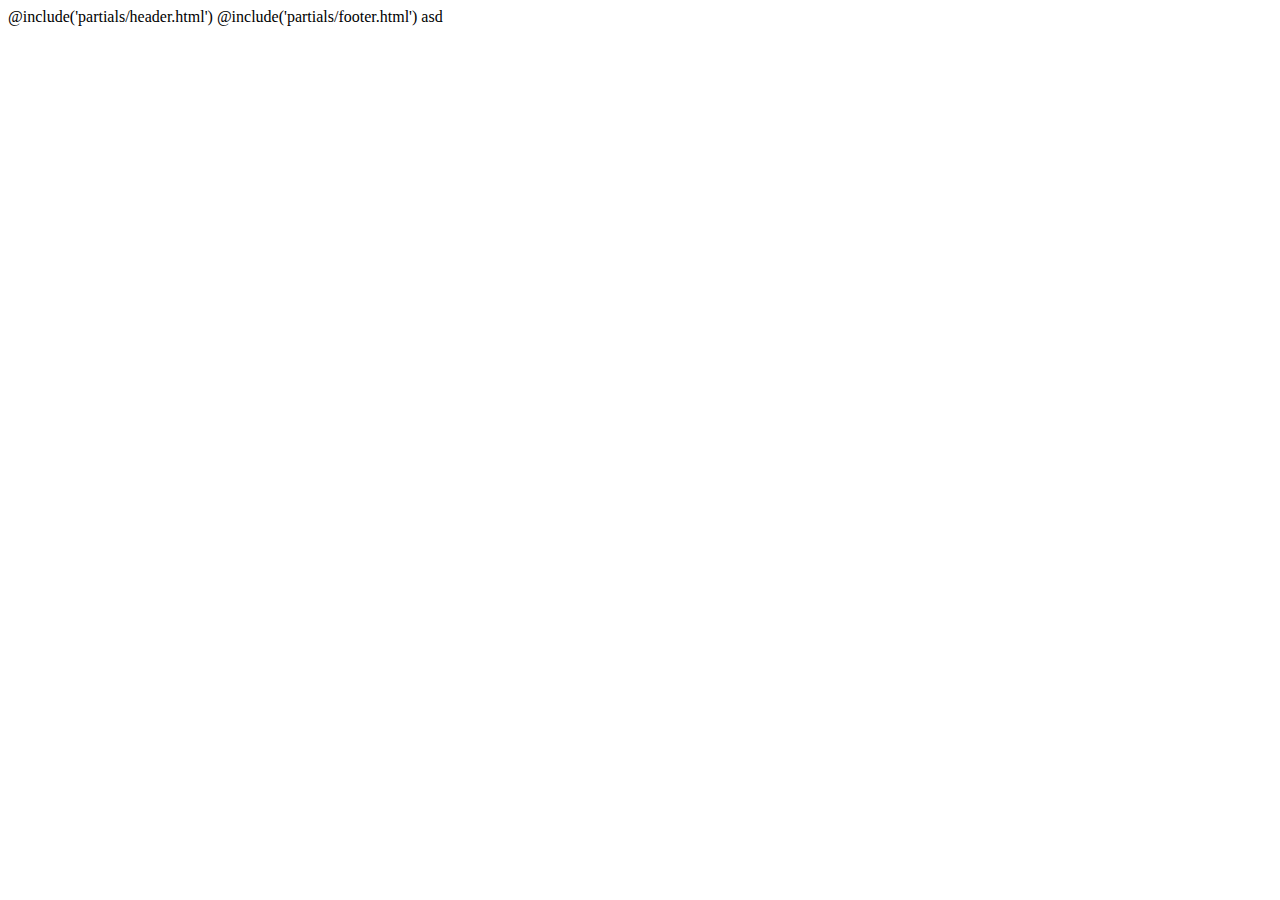
==== src/index.html @ 1cbe2c1d "start" ====
<!DOCTYPE html>
<html lang="ru">

<head>
  <meta charset="UTF-8">
  <meta name="viewport" content="width=device-width, initial-scale=1.0">
  <link rel="shortcut icon" href="img/favicon.ico" type="image/x-icon">
  <meta http-equiv="X-UA-Compatible" content="ie=edge">
  <meta name="theme-color" content="#111111">
  <title>New site</title>
  <link rel="stylesheet" href="css/global.css">
  <link rel="stylesheet" href="css/vendor.css">
  <link rel="stylesheet" href="css/main.css">
</head>

<body>
  <div class="site-container">
    @include('partials/header.html')
    @include('partials/footer.html')
    asd
    <!-- @include('html/h1.html') пример инклуда -->
  </div>
  <script src="js/vendor.js"></script>
  <script src="js/main.js"></script>

</html>
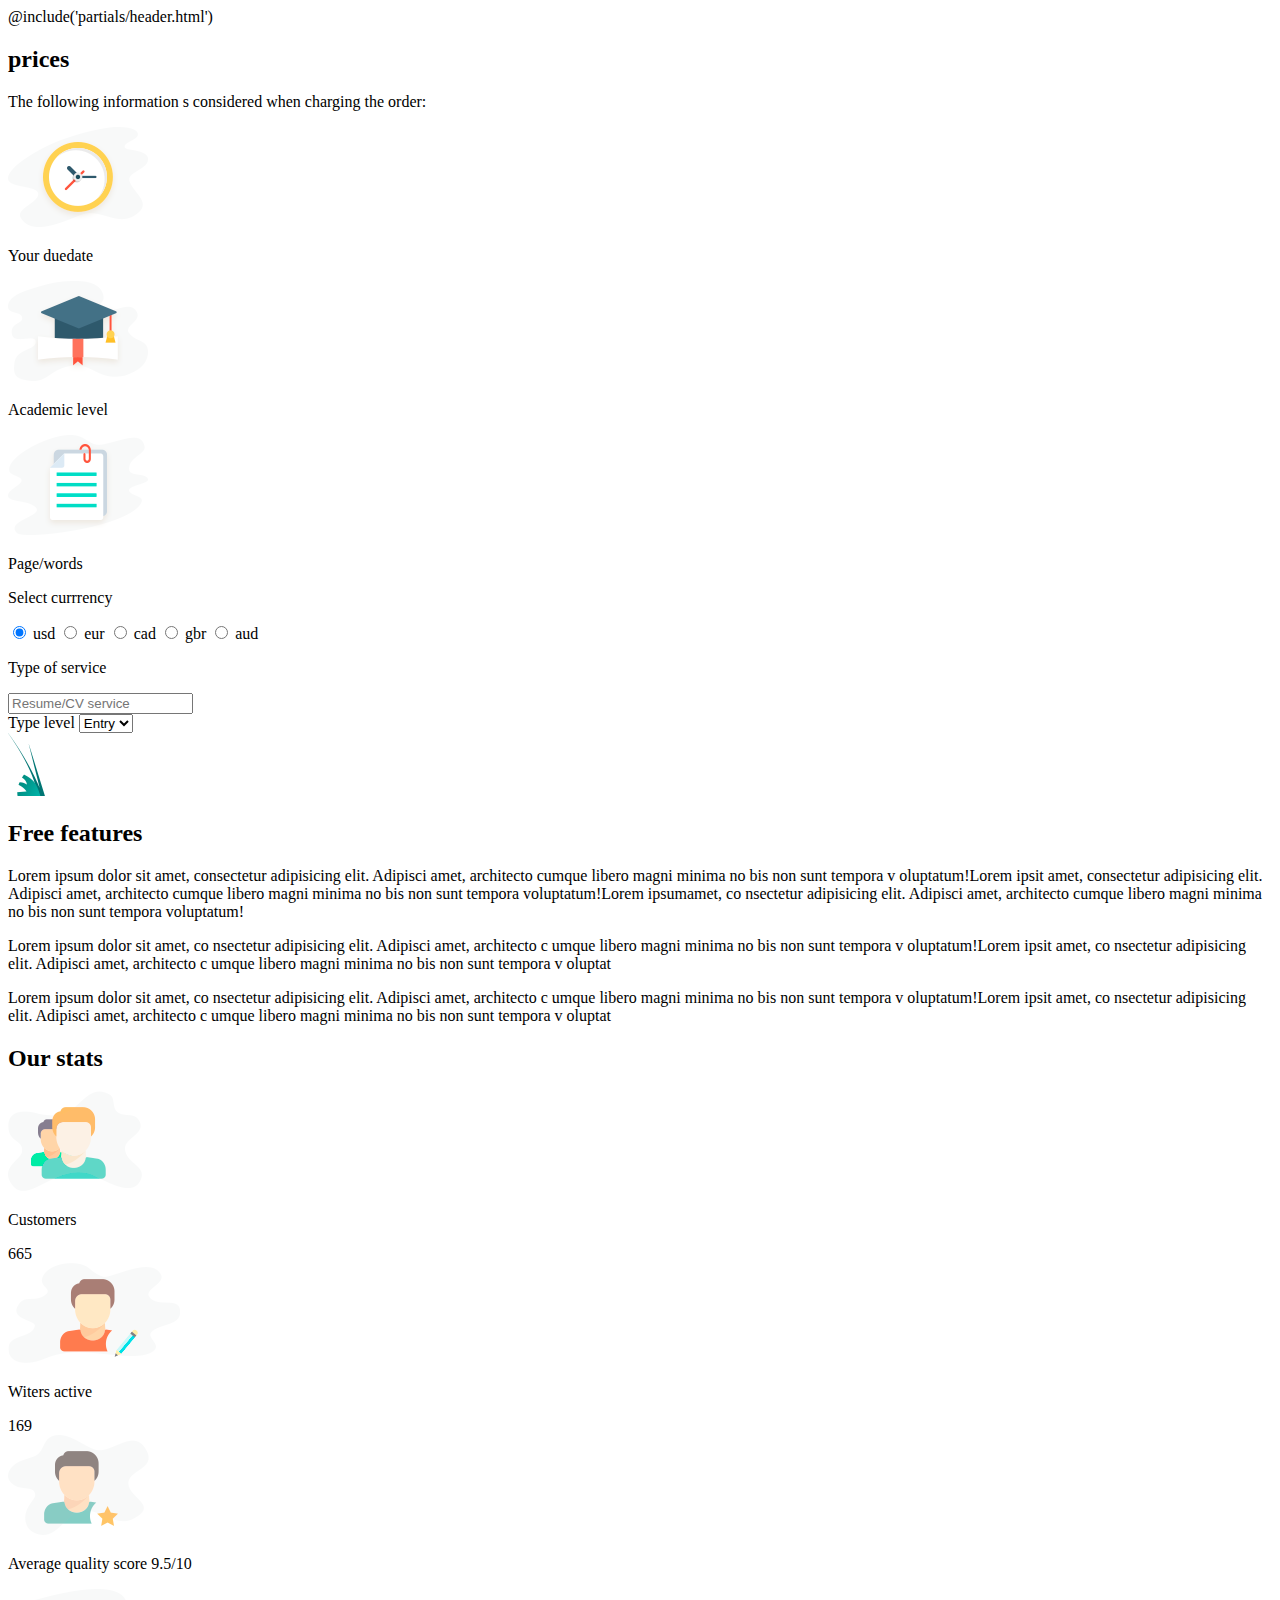
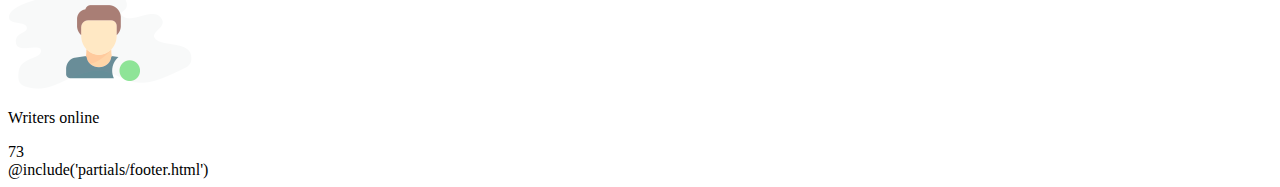
==== commit a4e1b3d2: "add main" ====
--- a/src/index.html
+++ b/src/index.html
@@ -1,13 +1,20 @@
 <!DOCTYPE html>
-<html lang="ru">
+<!-- ru  	en  uk
+http://htmlbook.ru/html/value/lang
+-->
+<html lang="en">
 
 <head>
   <meta charset="UTF-8">
   <meta name="viewport" content="width=device-width, initial-scale=1.0">
+  <meta name="theme-color" content="#111111">
+
+  <meta http-equiv="X-UA-Compatible" content="ie=edge">
+
+  <title>PRICES</title>
+
   <link rel="shortcut icon" href="img/favicon.ico" type="image/x-icon">
-  <meta http-equiv="X-UA-Compatible" content="ie=edge">
-  <meta name="theme-color" content="#111111">
-  <title>New site</title>
+
   <link rel="stylesheet" href="css/global.css">
   <link rel="stylesheet" href="css/vendor.css">
   <link rel="stylesheet" href="css/main.css">
@@ -16,11 +23,166 @@
 <body>
   <div class="site-container">
     @include('partials/header.html')
+    <main class="main">
+      <article class="content">
+        <section class="prices">
+          <h2 class="title">prices</h2>
+          <p class="prices__description">
+            The following information s considered when charging the order:
+          </p>
+          <div class="prices__img">
+            <div class="prices__block">
+              <img src="img/clock.png" alt="clock">
+              <p class="prices__text">
+                Your duedate
+              </p>
+            </div>
+            <div class="prices__block">
+              <img src="img/head.png" alt="clock">
+              <p class="prices__text">
+                Academic level
+              </p>
+            </div>
+            <div class="prices__block">
+              <img src="img/notes.png" alt="clock">
+              <p class="prices__text">
+                Page/words
+              </p>
+            </div>
+          </div>
+
+          <form class="form__prices" action="#" method="post">
+            <!-- currrency -->
+            <div class="form__select">
+              <p class="form__text">Select currrency</p>
+              <div class="currrency">
+                <span class="currrency__group">
+                  <input class="currrency__input" type="radio" name="valuta" id="usd" checked />
+                  <label for="usd">usd</label>
+                </span>
+                <span class="currrency__group">
+                  <input class="currrency__input" type="radio" name="valuta" id="eur" />
+                  <label for="eur">eur</label>
+                </span>
+                <span class="currrency__group">
+                  <input class="currrency__input" type="radio" name="valuta" id="cad" />
+                  <label for="cad">cad</label>
+                </span>
+                <span class="currrency__group">
+                  <input class="currrency__input" type="radio" name="valuta" id="gbr" />
+                  <label for="gbr">gbr</label>
+                </span>
+                <span class="currrency__group">
+                  <input class="currrency__input" type="radio" name="valuta" id="aud" />
+                  <label for="aud">aud</label>
+                </span>
+              </div>
+            </div>
+            <!-- services -->
+            <div class="form__select">
+              <p class="form__text" for="cv">Type of service</p>
+              <input class="form__input" id="cv" type="text" placeholder="Resume/CV service">
+            </div>
+
+            <div class="form__select">
+              <label class="form__text" for="level">Type level</label>
+              <select class="level" id="level">
+                <option value="entry">Entry</option>
+                <option value="out">Out</option>
+              </select>
+            </div>
+
+          </form>
+          <div class="prices__services"></div>
+        </section>
+        <aside class="features">
+          <div class="features__block">
+            <div class="features__title">
+              <img src="img/title-img.png" alt="illustration">
+              <h2 class="title__text">Free features</h2>
+            </div>
+            <p>Lorem ipsum dolor sit amet, consectetur adipisicing elit. Adipisci amet, architecto cumque libero magni
+              minima no bis non sunt tempora v
+              oluptatum!Lorem ipsit amet, consectetur adipisicing elit.
+              Adipisci amet, architecto cumque libero magni minima no
+              bis non sunt tempora voluptatum!Lorem ipsumamet, co
+              nsectetur adipisicing elit.
+              Adipisci amet, architecto cumque libero magni minima no
+              bis non sunt tempora voluptatum!
+            </p>
+          </div>
+          <div class="features__block">
+            <p>
+              Lorem ipsum dolor sit amet, co
+              nsectetur adipisicing elit.
+              Adipisci amet, architecto c
+              umque libero magni minima no
+              bis non sunt tempora v
+              oluptatum!Lorem ipsit amet, co
+              nsectetur adipisicing elit.
+              Adipisci amet, architecto c
+              umque libero magni minima no
+              bis non sunt tempora v
+              oluptat
+            </p>
+          </div>
+          <div class="features__block">
+            <p>Lorem ipsum dolor sit amet, co
+              nsectetur adipisicing elit.
+              Adipisci amet, architecto c
+              umque libero magni minima no
+              bis non sunt tempora v
+              oluptatum!Lorem ipsit amet, co
+              nsectetur adipisicing elit.
+              Adipisci amet, architecto c
+              umque libero magni minima no
+              bis non sunt tempora v
+              oluptat
+            </p>
+          </div>
+        </aside>
+      </article>
+      <aside class="stats">
+        <h2 class="title">Our stats</h2>
+        <div class="stats__content">
+          <div class="stats__cart">
+            <img class="stats cart__img" src="img/customers.png" alt="Customers">
+            <p class="cart__text">
+              Customers
+            </p>
+            <span class="curt__number">
+              665
+            </span>
+          </div>
+          <div class=" stats stats__cart">
+            <img class="cart__img" src="img/witers.png" alt="Customers">
+            <p class="cart__text">
+              Witers active
+            </p>
+            <span class="curt__number">
+              169
+            </span>
+          </div>
+          <div class="stats__cart">
+            <img class="stats cart__img" src="img/awerage.png" alt="Customers">
+            <p class="cart__text">
+              Average quality score <span class="curt__number"> 9.5/10 </span>
+            </p>
+          </div>
+          <div class="stats__cart">
+            <img class="stats cart__img" src="img/online.png" alt="Customers">
+            <p class="cart__text">
+              Writers online
+            </p>
+            <span class="curt__number"> 73 </span>
+          </div>
+        </div>
+      </aside>
+    </main>
     @include('partials/footer.html')
-    asd
-    <!-- @include('html/h1.html') пример инклуда -->
   </div>
   <script src="js/vendor.js"></script>
   <script src="js/main.js"></script>
+</body>
 
 </html>
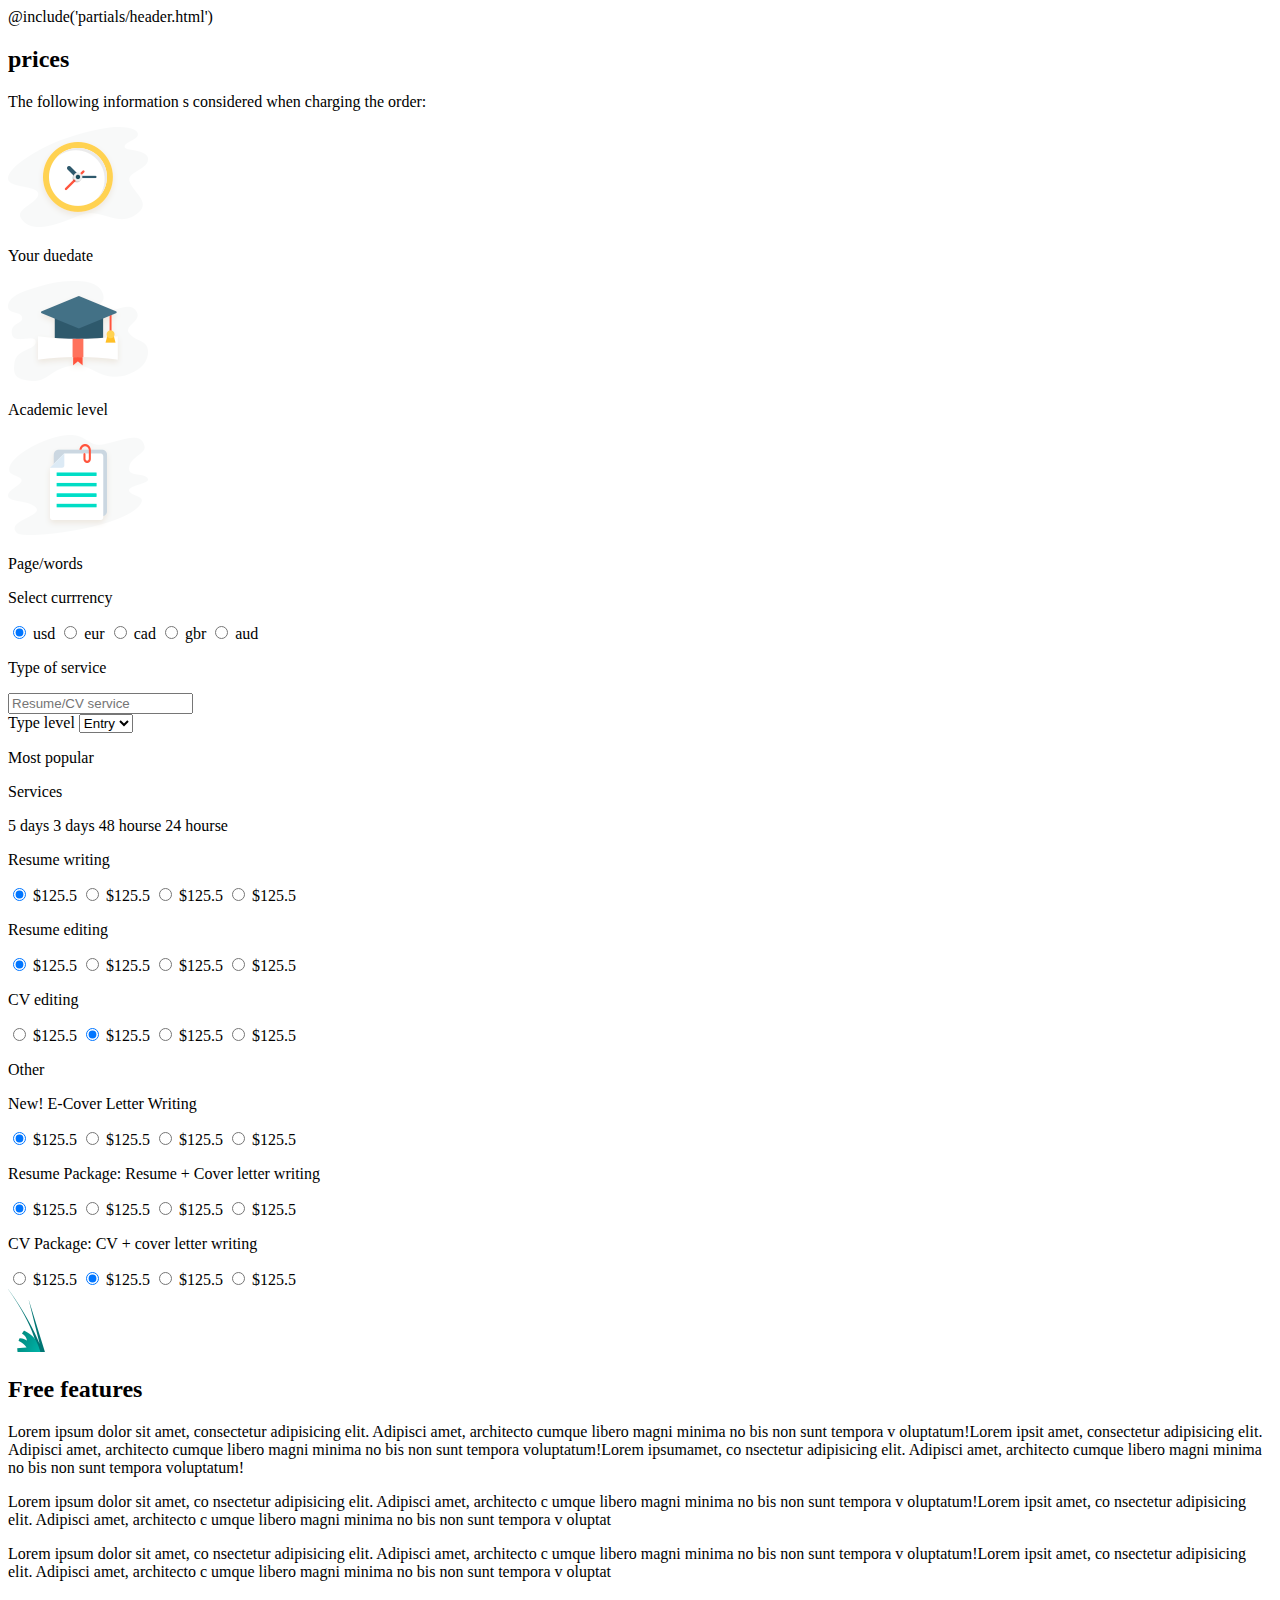
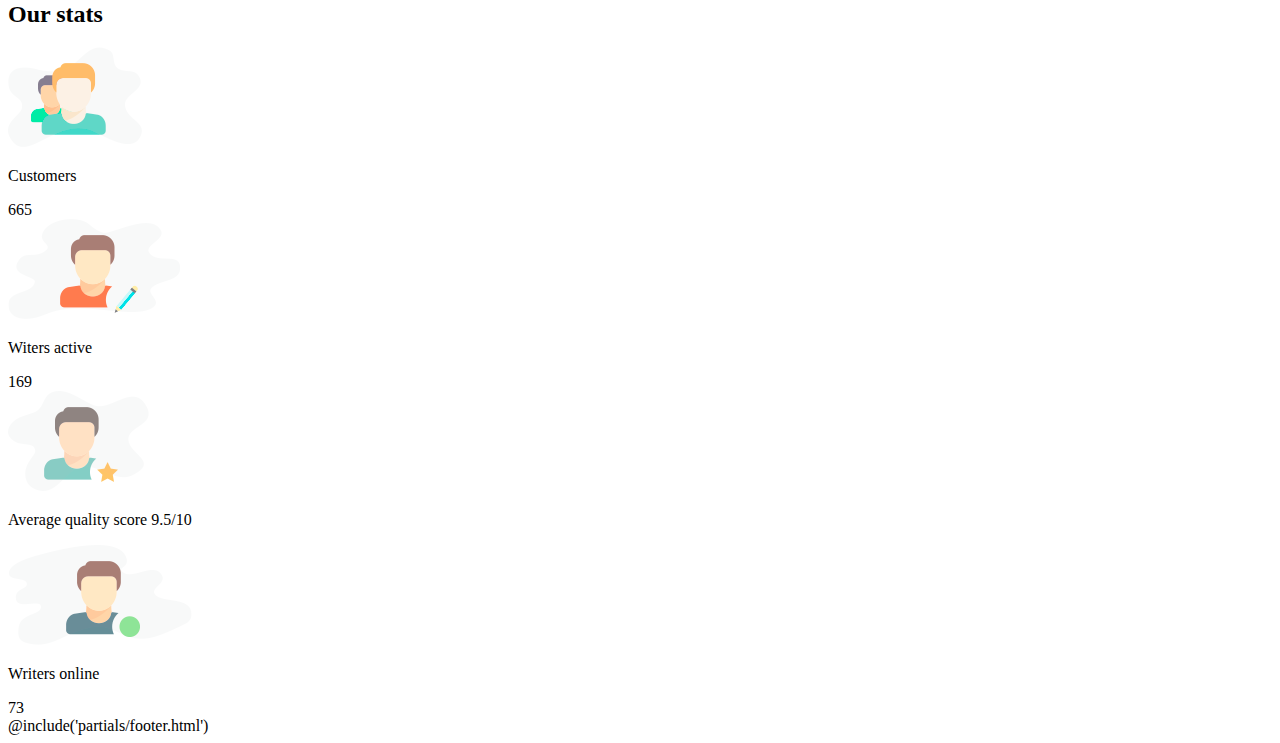
==== commit 4f1e87f4: "add calc form servises" ====
--- a/src/index.html
+++ b/src/index.html
@@ -84,16 +84,197 @@
               <input class="form__input" id="cv" type="text" placeholder="Resume/CV service">
             </div>
 
-            <div class="form__select">
+            <div class="form__select ">
               <label class="form__text" for="level">Type level</label>
               <select class="level" id="level">
                 <option value="entry">Entry</option>
                 <option value="out">Out</option>
               </select>
             </div>
-
           </form>
-          <div class="prices__services"></div>
+
+          <!-- services calc prices-->
+          <form class="servisec">
+            <div class="services__types--popular">
+              <div class="services__vertical">
+                <p class="services__vertical--text">
+                  Most popular
+                </p>
+              </div>
+
+              <div class="servises__table">
+                <div class="table__title">
+                  <p class="table__title--heading">
+                    Services
+                  </p>
+                  <div class="table__number">
+                    <span class="table__title-cell">
+                      5 days
+                    </span>
+                    <span class="table__title-cell">
+                      3 days
+                    </span>
+                    <span class="table__title-cell">
+                      48 hourse
+                    </span>
+                    <span class="table__title-cell">
+                      24 hourse
+                    </span>
+                  </div>
+
+                </div>
+                <div class="table-row">
+                  <p class="table-row__text">
+                    Resume writing
+                  </p>
+                  <div class="table__number">
+                    <div class="high-wrap"></div>
+                    <span class="tabl-row__group">
+                      <input class="tabl-row__input" type="radio" name="res-writ" id="res-writ-1" checked />
+                      <label for="res-writ-1">$125.5</label>
+                    </span>
+                    <span class="tabl-row__group">
+                      <input class="tabl-row__input" type="radio" name="res-writ" id="res-writ-2" />
+                      <label for="res-writ-2">$125.5</label>
+                    </span>
+                    <span class="tabl-row__group">
+                      <input class="tabl-row__input" type="radio" name="res-writ" id="res-writ-3" />
+                      <label for="res-writ-3">$125.5</label>
+                    </span>
+                    <span class="tabl-row__group">
+                      <input class="tabl-row__input" type="radio" name="res-writ" id="res-writ-4" />
+                      <label for="res-writ-4">$125.5</label>
+                    </span>
+                  </div>
+                </div>
+                <div class="table-row">
+                  <p class="table-row__text">
+                    Resume editing
+                  </p>
+                  <div class="table__number">
+                    <span class="tabl-row__group">
+                      <input class="tabl-row__input" type="radio" name="res-edit" id="res-edit-1" checked />
+                      <label for="res-edit-1">$125.5</label>
+                    </span>
+                    <span class="tabl-row__group">
+                      <input class="tabl-row__input" type="radio" name="res-edit" id="res-edit-2" />
+                      <label for="res-edit-2">$125.5</label>
+                    </span>
+                    <span class="tabl-row__group">
+                      <input class="tabl-row__input" type="radio" name="res-edit" id="res-edit-3" />
+                      <label for="res-edit-3">$125.5</label>
+                    </span>
+                    <span class="tabl-row__group">
+                      <input class="tabl-row__input" type="radio" name="res-edit" id="res-edit-4" />
+                      <label for="res-edit-4">$125.5</label>
+                    </span>
+                  </div>
+                </div>
+                <div class="table-row">
+                  <p class="table-row__text">
+                    CV editing
+                  </p>
+                  <div class="table__number">
+                    <span class="tabl-row__group">
+                      <input class="tabl-row__input" type="radio" name="cv-edit" id="cv-edit-1" />
+                      <label for="cv-edit-1">$125.5</label>
+                    </span>
+                    <span class="tabl-row__group">
+                      <input class="tabl-row__input" type="radio" name="cv-edit" id="cv-edit-2" checked />
+                      <label for="cv-edit-2">$125.5</label>
+                    </span>
+                    <span class="tabl-row__group">
+                      <input class="tabl-row__input" type="radio" name="cv-edit" id="cv-edit-3" />
+                      <label for="cv-edit-3">$125.5</label>
+                    </span>
+                    <span class="tabl-row__group">
+                      <input class="tabl-row__input" type="radio" name="cv-edit" id="cv-edit-4" />
+                      <label for="cv-edit-4">$125.5</label>
+                    </span>
+                  </div>
+                </div>
+              </div>
+            </div>
+            <div class="services__types--other">
+              <div class="services__vertical services__vertical--other ">
+                <p class="services__vertical--text other">
+                  Other
+                </p>
+              </div>
+
+              <div class="servises__table">
+                <div class="table-row">
+                  <p class="tableletter table-row__text">
+                    New! E-Cover Letter Writing
+                  </p>
+                  <div class="table__number">
+                    <span class="tabl-row__group">
+                      <input class="tabl-row__input" type="radio" name="leter-writ" id="leter-writ-1" checked />
+                      <label for="leter-writ-1">$125.5</label>
+                    </span>
+                    <span class="tabl-row__group">
+                      <input class="tabl-row__input" type="radio" name="leter-writ" id="leter-writ-2" />
+                      <label for="leter-writ-2">$125.5</label>
+                    </span>
+                    <span class="tabl-row__group">
+                      <input class="tabl-row__input" type="radio" name="leter-writ" id="leter-writ-3" />
+                      <label for="leter-writ-3">$125.5</label>
+                    </span>
+                    <span class="tabl-row__group">
+                      <input class="tabl-row__input" type="radio" name="leter-writ" id="leter-writ-4" />
+                      <label for="leter-writ-4">$125.5</label>
+                    </span>
+                  </div>
+                </div>
+                <div class="table-row">
+                  <p class="table-row__text">
+                    Resume Package: Resume + Cover letter writing
+                  </p>
+                  <div class="table__number">
+                    <span class="tabl-row__group">
+                      <input class="tabl-row__input" type="radio" name="resum-pac" id="resum-pac-1" checked />
+                      <label for="resum-pac-1">$125.5</label>
+                    </span>
+                    <span class="tabl-row__group">
+                      <input class="tabl-row__input" type="radio" name="resum-pac" id="resum-pac-2" />
+                      <label for="resum-pac-2">$125.5</label>
+                    </span>
+                    <span class="tabl-row__group">
+                      <input class="tabl-row__input" type="radio" name="resum-pac" id="resum-pact-3" />
+                      <label for="resum-pac-3">$125.5</label>
+                    </span>
+                    <span class="tabl-row__group">
+                      <input class="tabl-row__input" type="radio" name="resum-pac" id="resum-pac-4" />
+                      <label for="resum-pac-4">$125.5</label>
+                    </span>
+                  </div>
+                </div>
+                <div class="table-row">
+                  <p class="table-row__text">
+                    CV Package: CV + cover letter writing
+                  </p>
+                  <div class="table__number">
+                    <span class="tabl-row__group">
+                      <input class="tabl-row__input" type="radio" name="cv-pac" id="cv-pac-1" />
+                      <label for="cv-pac-1">$125.5</label>
+                    </span>
+                    <span class="tabl-row__group">
+                      <input class="tabl-row__input" type="radio" name="cv-pac" id="cv-pac-2" checked />
+                      <label for="cv-pac-2">$125.5</label>
+                    </span>
+                    <span class="tabl-row__group">
+                      <input class="tabl-row__input" type="radio" name="cv-pac" id="cv-pac-3" />
+                      <label for="cv-pac-3">$125.5</label>
+                    </span>
+                    <span class="tabl-row__group">
+                      <input class="tabl-row__input" type="radio" name="cv-pac" id="cv-pac-4" />
+                      <label for="cv-pac-4">$125.5</label>
+                    </span>
+                  </div>
+                </div>
+              </div>
+            </div>
+          </form>
         </section>
         <aside class="features">
           <div class="features__block">
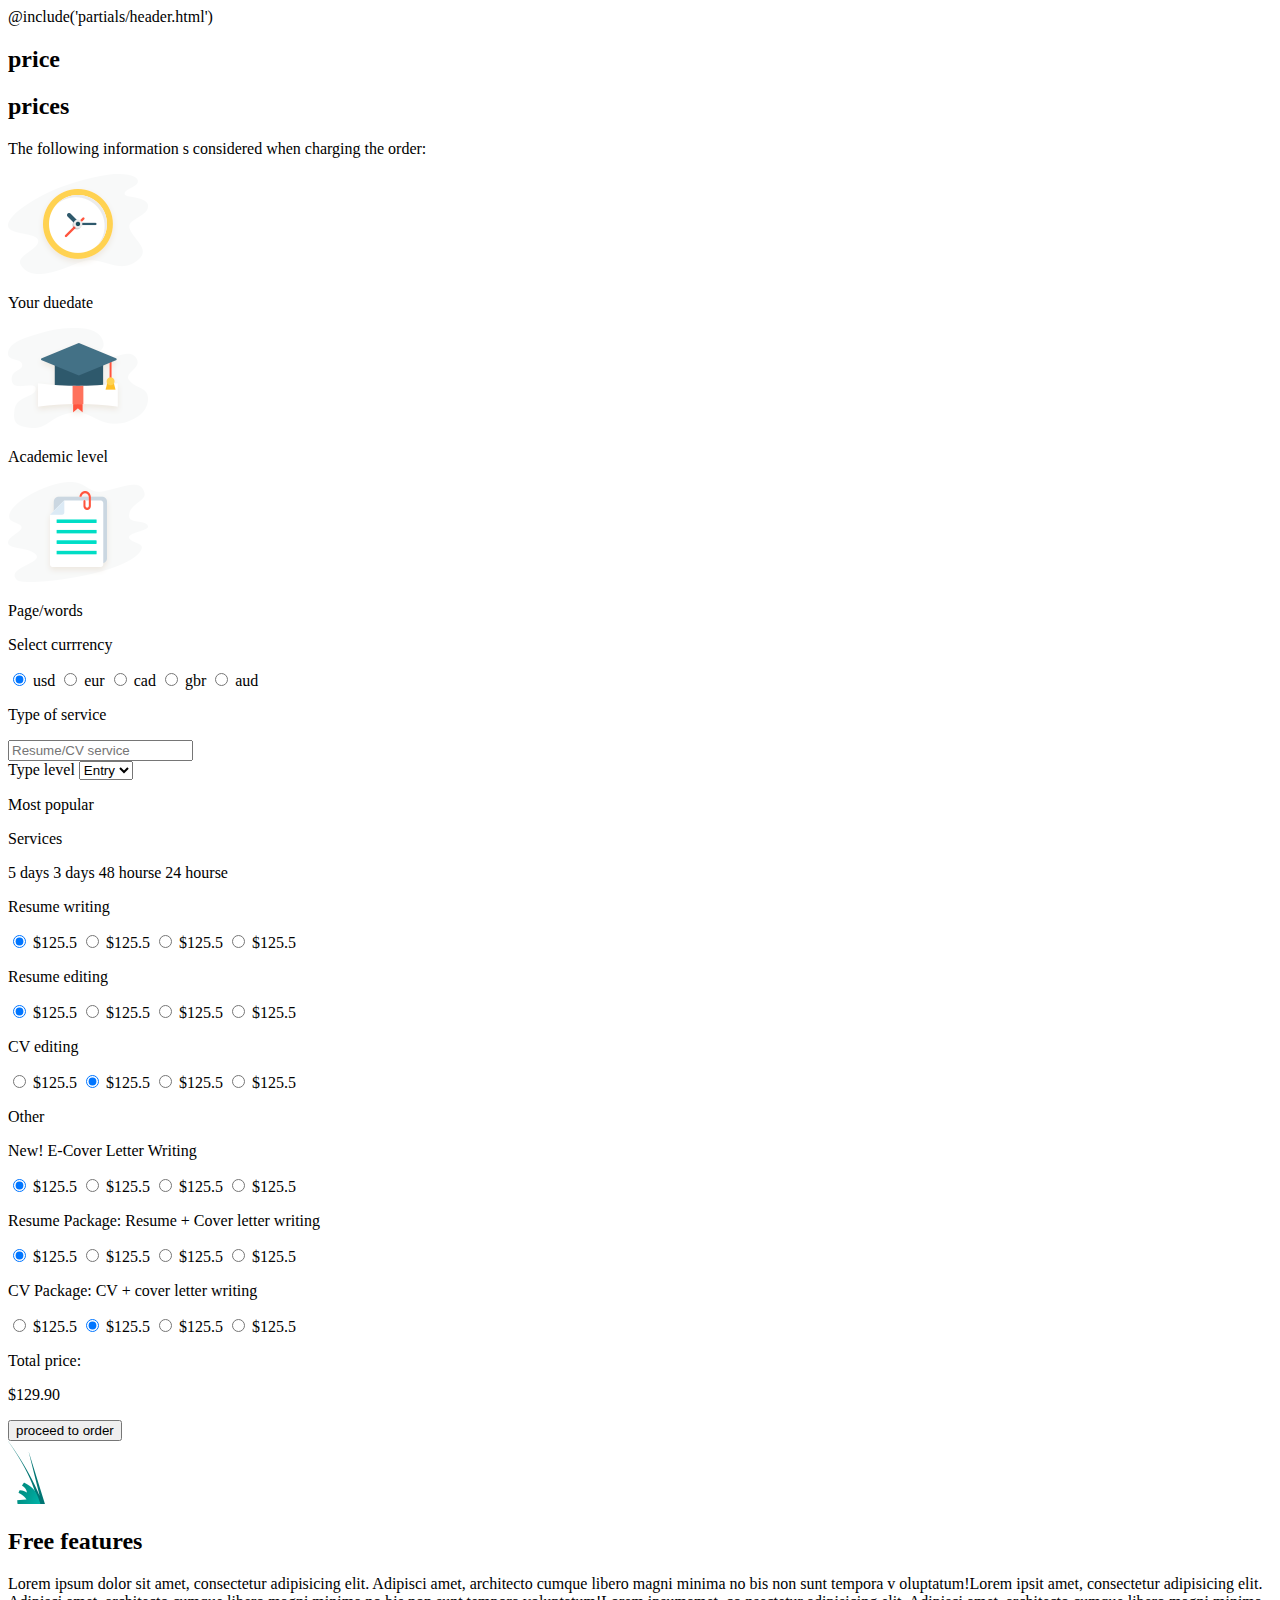
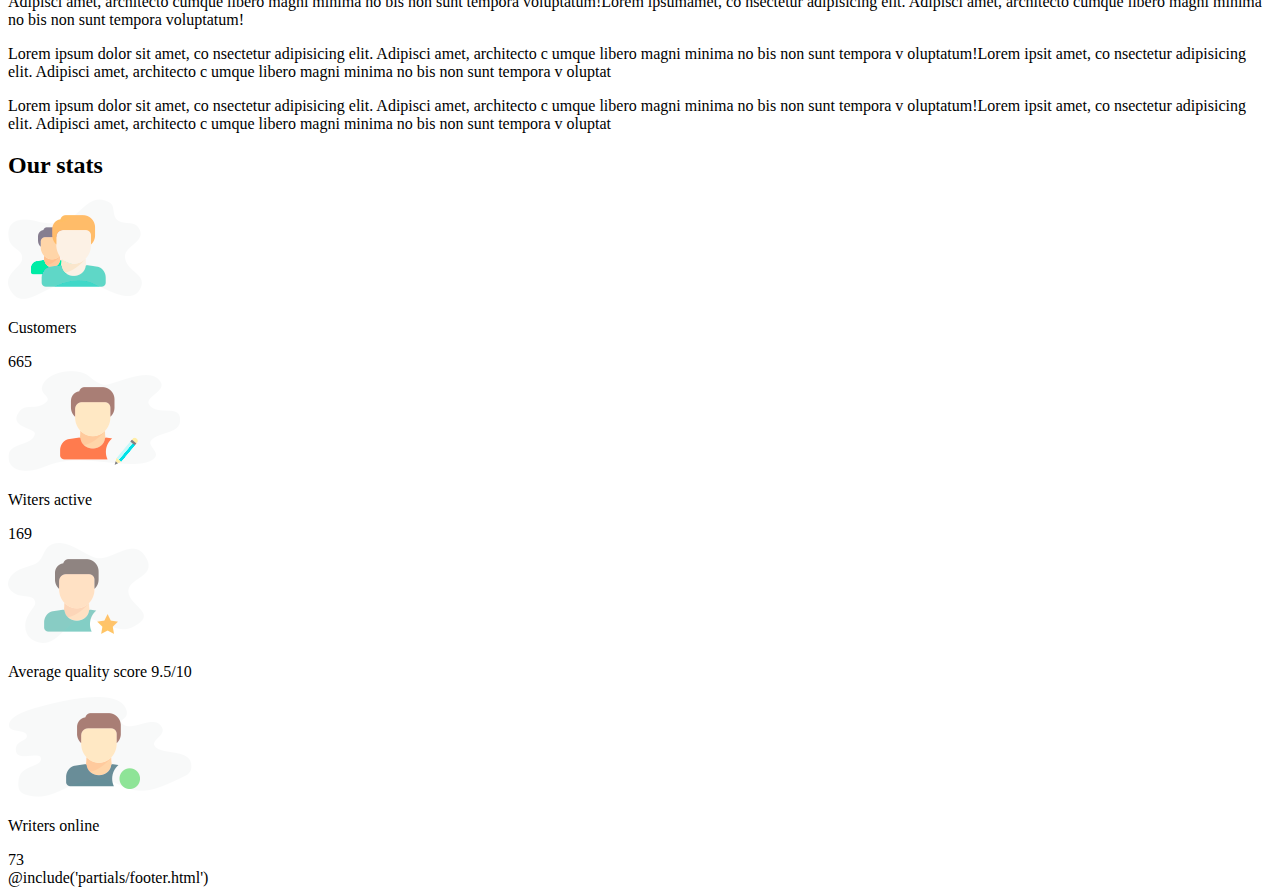
==== commit c0a60209: "add btn and JS header fixed" ====
--- a/src/index.html
+++ b/src/index.html
@@ -1,8 +1,8 @@
 <!DOCTYPE html>
-<!-- ru  	en  uk
+<!-- ru  	en  uk zxx
 http://htmlbook.ru/html/value/lang
 -->
-<html lang="en">
+<html lang="zxx">
 
 <head>
   <meta charset="UTF-8">
@@ -25,6 +25,7 @@
     @include('partials/header.html')
     <main class="main">
       <article class="content">
+        <h2 class="is-hidden">price</h2>
         <section class="prices">
           <h2 class="title">prices</h2>
           <p class="prices__description">
@@ -80,7 +81,7 @@
             </div>
             <!-- services -->
             <div class="form__select">
-              <p class="form__text" for="cv">Type of service</p>
+              <p class="form__text">Type of service</p>
               <input class="form__input" id="cv" type="text" placeholder="Resume/CV service">
             </div>
 
@@ -94,186 +95,202 @@
           </form>
 
           <!-- services calc prices-->
-          <form class="servisec">
-            <div class="services__types--popular">
-              <div class="services__vertical">
-                <p class="services__vertical--text">
-                  Most popular
+          <form class="services">
+            <div class="services__wrap">
+              <div class="services__types--popular">
+                <div class="services__vertical">
+                  <p class="services__vertical--text">
+                    Most popular
+                  </p>
+                </div>
+
+                <div class="servises__table">
+                  <div class="table__title">
+                    <p class="table__title--heading">
+                      Services
+                    </p>
+                    <div class="table__number">
+                      <span class="table__title-cell">
+                        5 days
+                      </span>
+                      <span class="table__title-cell">
+                        3 days
+                      </span>
+                      <span class="table__title-cell">
+                        48 hourse
+                      </span>
+                      <span class="table__title-cell">
+                        24 hourse
+                      </span>
+                    </div>
+
+                  </div>
+                  <div class="table-row">
+                    <p class="table-row__text">
+                      Resume writing
+                    </p>
+                    <div class="table__number">
+                      <div class="high-wrap"></div>
+                      <span class="tabl-row__group">
+                        <input class="tabl-row__input" type="radio" name="res-writ" id="res-writ-1" checked />
+                        <label for="res-writ-1">$125.5</label>
+                      </span>
+                      <span class="tabl-row__group">
+                        <input class="tabl-row__input" type="radio" name="res-writ" id="res-writ-2" />
+                        <label for="res-writ-2">$125.5</label>
+                      </span>
+                      <span class="tabl-row__group">
+                        <input class="tabl-row__input" type="radio" name="res-writ" id="res-writ-3" />
+                        <label for="res-writ-3">$125.5</label>
+                      </span>
+                      <span class="tabl-row__group">
+                        <input class="tabl-row__input" type="radio" name="res-writ" id="res-writ-4" />
+                        <label for="res-writ-4">$125.5</label>
+                      </span>
+                    </div>
+                  </div>
+                  <div class="table-row">
+                    <p class="table-row__text">
+                      Resume editing
+                    </p>
+                    <div class="table__number">
+                      <span class="tabl-row__group">
+                        <input class="tabl-row__input" type="radio" name="res-edit" id="res-edit-1" checked />
+                        <label for="res-edit-1">$125.5</label>
+                      </span>
+                      <span class="tabl-row__group">
+                        <input class="tabl-row__input" type="radio" name="res-edit" id="res-edit-2" />
+                        <label for="res-edit-2">$125.5</label>
+                      </span>
+                      <span class="tabl-row__group">
+                        <input class="tabl-row__input" type="radio" name="res-edit" id="res-edit-3" />
+                        <label for="res-edit-3">$125.5</label>
+                      </span>
+                      <span class="tabl-row__group">
+                        <input class="tabl-row__input" type="radio" name="res-edit" id="res-edit-4" />
+                        <label for="res-edit-4">$125.5</label>
+                      </span>
+                    </div>
+                  </div>
+                  <div class="table-row">
+                    <p class="table-row__text">
+                      CV editing
+                    </p>
+                    <div class="table__number">
+                      <span class="tabl-row__group">
+                        <input class="tabl-row__input" type="radio" name="cv-edit" id="cv-edit-1" />
+                        <label for="cv-edit-1">$125.5</label>
+                      </span>
+                      <span class="tabl-row__group">
+                        <input class="tabl-row__input" type="radio" name="cv-edit" id="cv-edit-2" checked />
+                        <label for="cv-edit-2">$125.5</label>
+                      </span>
+                      <span class="tabl-row__group">
+                        <input class="tabl-row__input" type="radio" name="cv-edit" id="cv-edit-3" />
+                        <label for="cv-edit-3">$125.5</label>
+                      </span>
+                      <span class="tabl-row__group">
+                        <input class="tabl-row__input" type="radio" name="cv-edit" id="cv-edit-4" />
+                        <label for="cv-edit-4">$125.5</label>
+                      </span>
+                    </div>
+                  </div>
+                </div>
+              </div>
+              <div class="services__types--other">
+                <div class="services__vertical services__vertical--other ">
+                  <p class="services__vertical--text other">
+                    Other
+                  </p>
+                </div>
+
+                <div class="servises__table">
+                  <div class="table-row">
+                    <p class="tableletter table-row__text">
+                      New! E-Cover Letter Writing
+                    </p>
+                    <div class="table__number">
+                      <span class="tabl-row__group">
+                        <input class="tabl-row__input" type="radio" name="leter-writ" id="leter-writ-1" checked />
+                        <label for="leter-writ-1">$125.5</label>
+                      </span>
+                      <span class="tabl-row__group">
+                        <input class="tabl-row__input" type="radio" name="leter-writ" id="leter-writ-2" />
+                        <label for="leter-writ-2">$125.5</label>
+                      </span>
+                      <span class="tabl-row__group">
+                        <input class="tabl-row__input" type="radio" name="leter-writ" id="leter-writ-3" />
+                        <label for="leter-writ-3">$125.5</label>
+                      </span>
+                      <span class="tabl-row__group">
+                        <input class="tabl-row__input" type="radio" name="leter-writ" id="leter-writ-4" />
+                        <label for="leter-writ-4">$125.5</label>
+                      </span>
+                    </div>
+                  </div>
+                  <div class="table-row">
+                    <p class="table-row__text">
+                      Resume Package: Resume + Cover letter writing
+                    </p>
+                    <div class="table__number">
+                      <span class="tabl-row__group">
+                        <input class="tabl-row__input" type="radio" name="resum-pac" id="resum-pac-1" checked />
+                        <label for="resum-pac-1">$125.5</label>
+                      </span>
+                      <span class="tabl-row__group">
+                        <input class="tabl-row__input" type="radio" name="resum-pac" id="resum-pac-2" />
+                        <label for="resum-pac-2">$125.5</label>
+                      </span>
+                      <span class="tabl-row__group">
+                        <input class="tabl-row__input" type="radio" name="resum-pact" id="resum-pac-3" />
+                        <label for="resum-pac-3">$125.5</label>
+                      </span>
+                      <span class="tabl-row__group">
+                        <input class="tabl-row__input" type="radio" name="resum-pac" id="resum-pac-4" />
+                        <label for="resum-pac-4">$125.5</label>
+                      </span>
+                    </div>
+                  </div>
+                  <div class="table-row">
+                    <p class="table-row__text">
+                      CV Package: CV + cover letter writing
+                    </p>
+                    <div class="table__number">
+                      <span class="tabl-row__group">
+                        <input class="tabl-row__input" type="radio" name="cv-pac" id="cv-pac-1" />
+                        <label for="cv-pac-1">$125.5</label>
+                      </span>
+                      <span class="tabl-row__group">
+                        <input class="tabl-row__input" type="radio" name="cv-pac" id="cv-pac-2" checked />
+                        <label for="cv-pac-2">$125.5</label>
+                      </span>
+                      <span class="tabl-row__group">
+                        <input class="tabl-row__input" type="radio" name="cv-pac" id="cv-pac-3" />
+                        <label for="cv-pac-3">$125.5</label>
+                      </span>
+                      <span class="tabl-row__group">
+                        <input class="tabl-row__input" type="radio" name="cv-pac" id="cv-pac-4" />
+                        <label for="cv-pac-4">$125.5</label>
+                      </span>
+                    </div>
+                  </div>
+                </div>
+              </div>
+            </div>
+            <div class="total-container">
+              <div class="total-price">
+                <p class="total-price__title">
+                  Total price:
+                </p>
+                <p class="tatal-price__number">
+                  $129.90
                 </p>
               </div>
-
-              <div class="servises__table">
-                <div class="table__title">
-                  <p class="table__title--heading">
-                    Services
-                  </p>
-                  <div class="table__number">
-                    <span class="table__title-cell">
-                      5 days
-                    </span>
-                    <span class="table__title-cell">
-                      3 days
-                    </span>
-                    <span class="table__title-cell">
-                      48 hourse
-                    </span>
-                    <span class="table__title-cell">
-                      24 hourse
-                    </span>
-                  </div>
-
-                </div>
-                <div class="table-row">
-                  <p class="table-row__text">
-                    Resume writing
-                  </p>
-                  <div class="table__number">
-                    <div class="high-wrap"></div>
-                    <span class="tabl-row__group">
-                      <input class="tabl-row__input" type="radio" name="res-writ" id="res-writ-1" checked />
-                      <label for="res-writ-1">$125.5</label>
-                    </span>
-                    <span class="tabl-row__group">
-                      <input class="tabl-row__input" type="radio" name="res-writ" id="res-writ-2" />
-                      <label for="res-writ-2">$125.5</label>
-                    </span>
-                    <span class="tabl-row__group">
-                      <input class="tabl-row__input" type="radio" name="res-writ" id="res-writ-3" />
-                      <label for="res-writ-3">$125.5</label>
-                    </span>
-                    <span class="tabl-row__group">
-                      <input class="tabl-row__input" type="radio" name="res-writ" id="res-writ-4" />
-                      <label for="res-writ-4">$125.5</label>
-                    </span>
-                  </div>
-                </div>
-                <div class="table-row">
-                  <p class="table-row__text">
-                    Resume editing
-                  </p>
-                  <div class="table__number">
-                    <span class="tabl-row__group">
-                      <input class="tabl-row__input" type="radio" name="res-edit" id="res-edit-1" checked />
-                      <label for="res-edit-1">$125.5</label>
-                    </span>
-                    <span class="tabl-row__group">
-                      <input class="tabl-row__input" type="radio" name="res-edit" id="res-edit-2" />
-                      <label for="res-edit-2">$125.5</label>
-                    </span>
-                    <span class="tabl-row__group">
-                      <input class="tabl-row__input" type="radio" name="res-edit" id="res-edit-3" />
-                      <label for="res-edit-3">$125.5</label>
-                    </span>
-                    <span class="tabl-row__group">
-                      <input class="tabl-row__input" type="radio" name="res-edit" id="res-edit-4" />
-                      <label for="res-edit-4">$125.5</label>
-                    </span>
-                  </div>
-                </div>
-                <div class="table-row">
-                  <p class="table-row__text">
-                    CV editing
-                  </p>
-                  <div class="table__number">
-                    <span class="tabl-row__group">
-                      <input class="tabl-row__input" type="radio" name="cv-edit" id="cv-edit-1" />
-                      <label for="cv-edit-1">$125.5</label>
-                    </span>
-                    <span class="tabl-row__group">
-                      <input class="tabl-row__input" type="radio" name="cv-edit" id="cv-edit-2" checked />
-                      <label for="cv-edit-2">$125.5</label>
-                    </span>
-                    <span class="tabl-row__group">
-                      <input class="tabl-row__input" type="radio" name="cv-edit" id="cv-edit-3" />
-                      <label for="cv-edit-3">$125.5</label>
-                    </span>
-                    <span class="tabl-row__group">
-                      <input class="tabl-row__input" type="radio" name="cv-edit" id="cv-edit-4" />
-                      <label for="cv-edit-4">$125.5</label>
-                    </span>
-                  </div>
-                </div>
-              </div>
-            </div>
-            <div class="services__types--other">
-              <div class="services__vertical services__vertical--other ">
-                <p class="services__vertical--text other">
-                  Other
-                </p>
-              </div>
-
-              <div class="servises__table">
-                <div class="table-row">
-                  <p class="tableletter table-row__text">
-                    New! E-Cover Letter Writing
-                  </p>
-                  <div class="table__number">
-                    <span class="tabl-row__group">
-                      <input class="tabl-row__input" type="radio" name="leter-writ" id="leter-writ-1" checked />
-                      <label for="leter-writ-1">$125.5</label>
-                    </span>
-                    <span class="tabl-row__group">
-                      <input class="tabl-row__input" type="radio" name="leter-writ" id="leter-writ-2" />
-                      <label for="leter-writ-2">$125.5</label>
-                    </span>
-                    <span class="tabl-row__group">
-                      <input class="tabl-row__input" type="radio" name="leter-writ" id="leter-writ-3" />
-                      <label for="leter-writ-3">$125.5</label>
-                    </span>
-                    <span class="tabl-row__group">
-                      <input class="tabl-row__input" type="radio" name="leter-writ" id="leter-writ-4" />
-                      <label for="leter-writ-4">$125.5</label>
-                    </span>
-                  </div>
-                </div>
-                <div class="table-row">
-                  <p class="table-row__text">
-                    Resume Package: Resume + Cover letter writing
-                  </p>
-                  <div class="table__number">
-                    <span class="tabl-row__group">
-                      <input class="tabl-row__input" type="radio" name="resum-pac" id="resum-pac-1" checked />
-                      <label for="resum-pac-1">$125.5</label>
-                    </span>
-                    <span class="tabl-row__group">
-                      <input class="tabl-row__input" type="radio" name="resum-pac" id="resum-pac-2" />
-                      <label for="resum-pac-2">$125.5</label>
-                    </span>
-                    <span class="tabl-row__group">
-                      <input class="tabl-row__input" type="radio" name="resum-pac" id="resum-pact-3" />
-                      <label for="resum-pac-3">$125.5</label>
-                    </span>
-                    <span class="tabl-row__group">
-                      <input class="tabl-row__input" type="radio" name="resum-pac" id="resum-pac-4" />
-                      <label for="resum-pac-4">$125.5</label>
-                    </span>
-                  </div>
-                </div>
-                <div class="table-row">
-                  <p class="table-row__text">
-                    CV Package: CV + cover letter writing
-                  </p>
-                  <div class="table__number">
-                    <span class="tabl-row__group">
-                      <input class="tabl-row__input" type="radio" name="cv-pac" id="cv-pac-1" />
-                      <label for="cv-pac-1">$125.5</label>
-                    </span>
-                    <span class="tabl-row__group">
-                      <input class="tabl-row__input" type="radio" name="cv-pac" id="cv-pac-2" checked />
-                      <label for="cv-pac-2">$125.5</label>
-                    </span>
-                    <span class="tabl-row__group">
-                      <input class="tabl-row__input" type="radio" name="cv-pac" id="cv-pac-3" />
-                      <label for="cv-pac-3">$125.5</label>
-                    </span>
-                    <span class="tabl-row__group">
-                      <input class="tabl-row__input" type="radio" name="cv-pac" id="cv-pac-4" />
-                      <label for="cv-pac-4">$125.5</label>
-                    </span>
-                  </div>
-                </div>
-              </div>
-            </div>
+              <button class="services__btn btn-reset">
+                proceed to order
+              </button>
+            </div>
+
           </form>
         </section>
         <aside class="features">
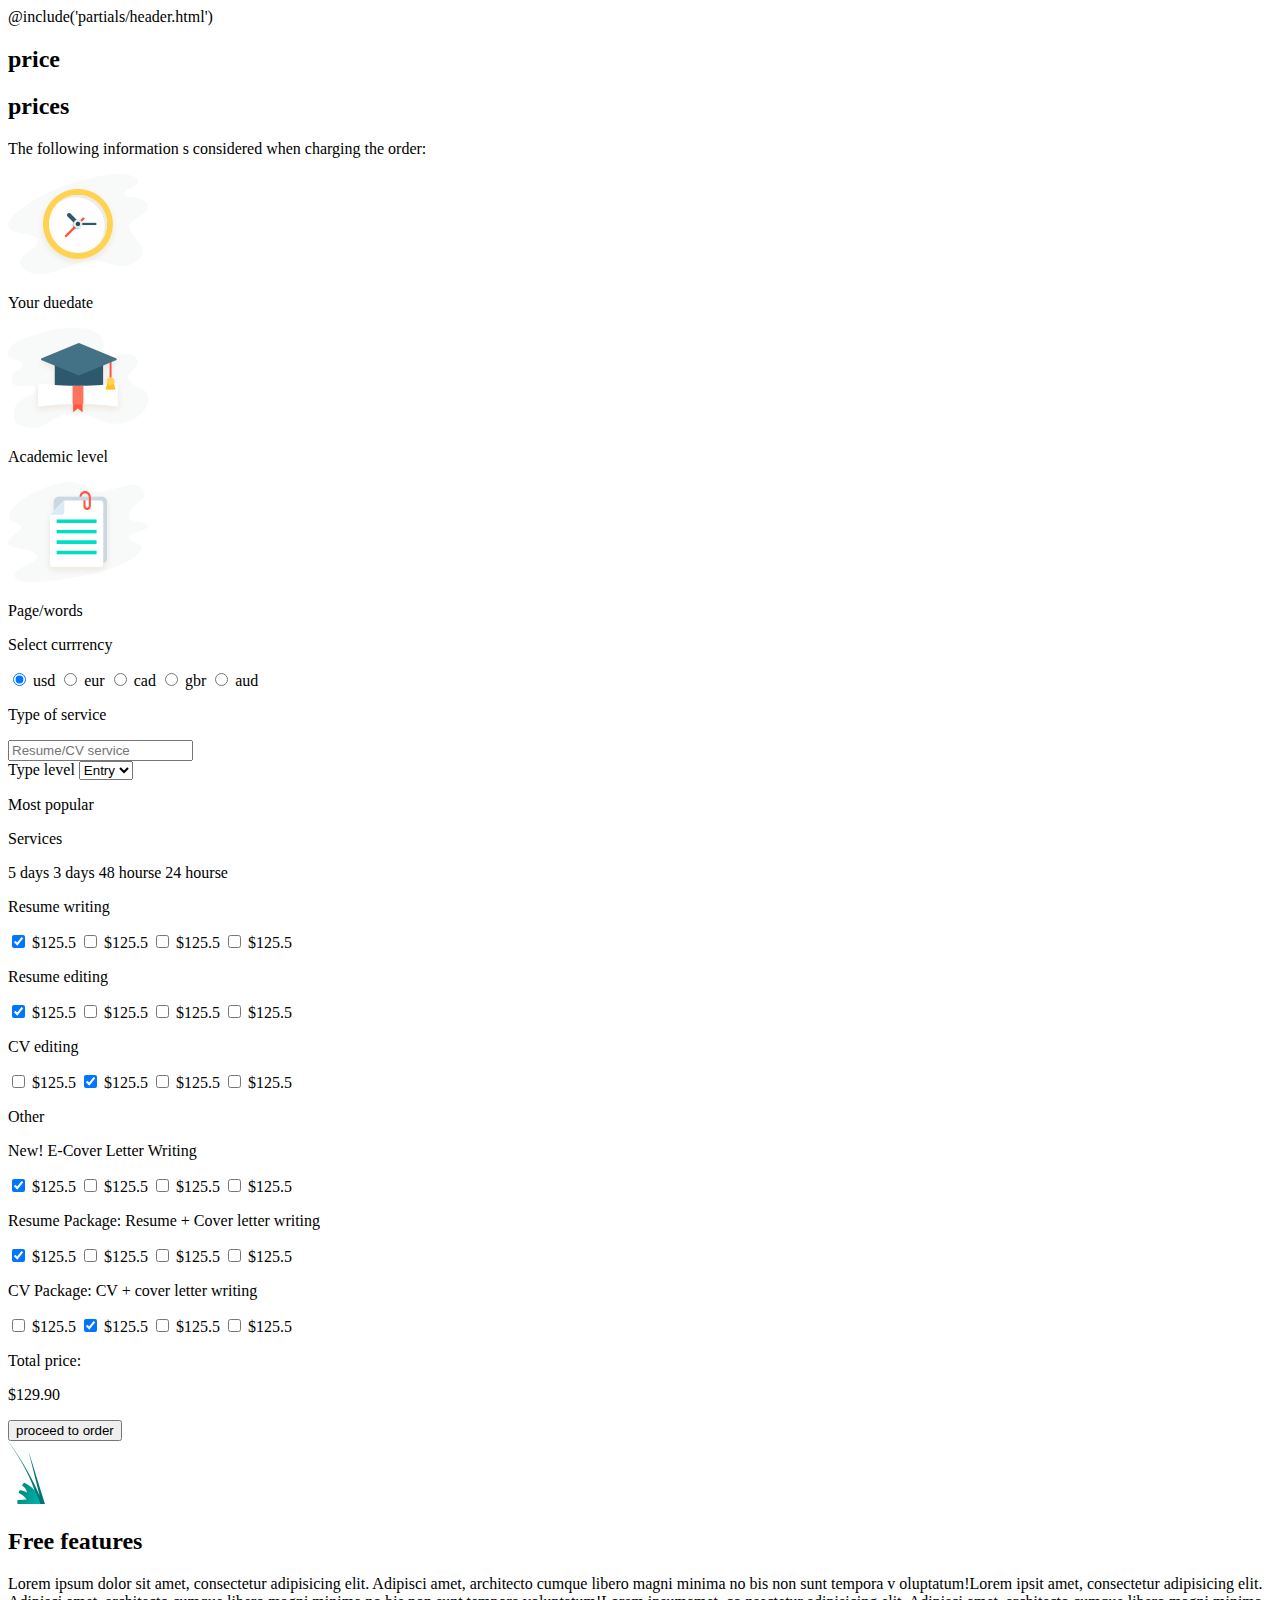
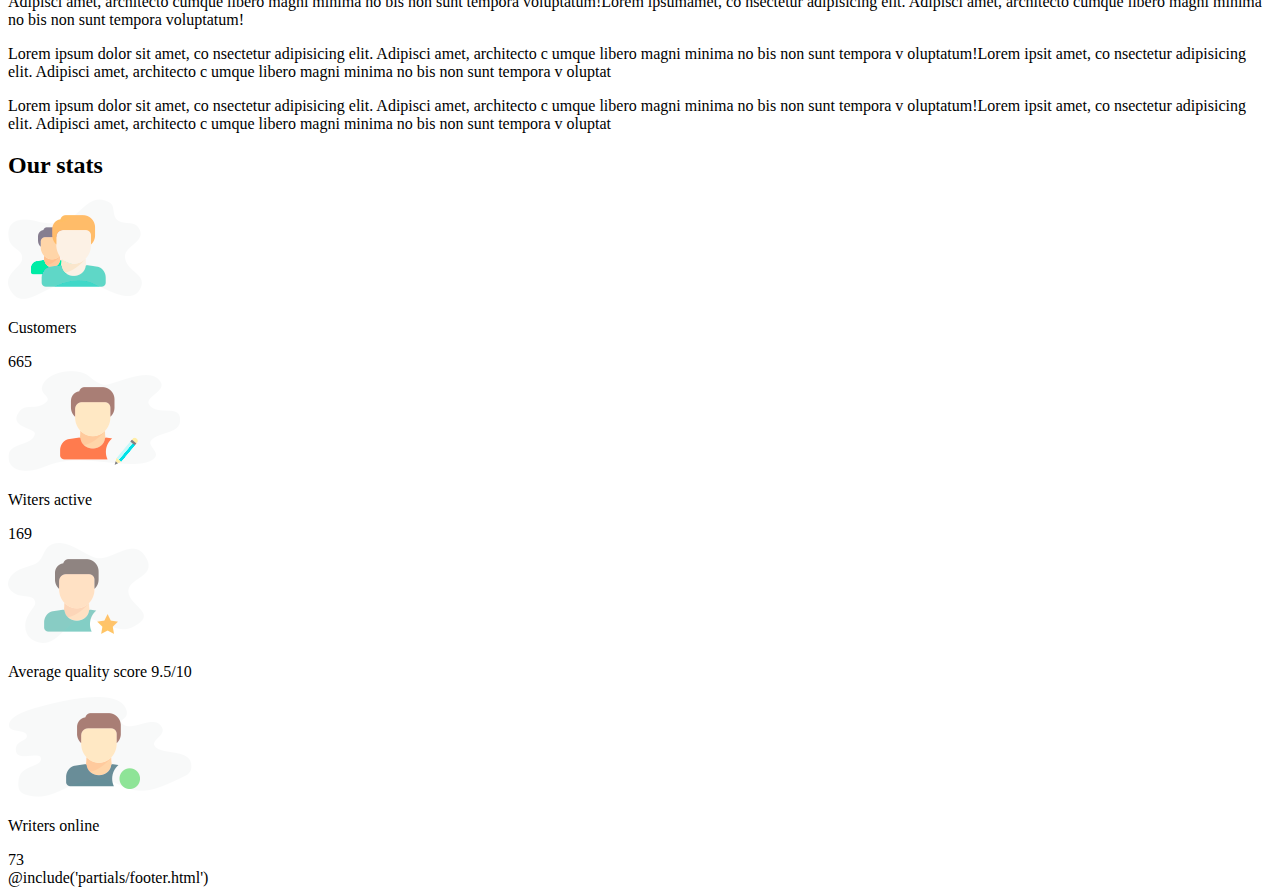
==== commit fc5bff25: "add checkbox" ====
--- a/src/index.html
+++ b/src/index.html
@@ -132,20 +132,24 @@
                     <div class="table__number">
                       <div class="high-wrap"></div>
                       <span class="tabl-row__group">
-                        <input class="tabl-row__input" type="radio" name="res-writ" id="res-writ-1" checked />
-                        <label for="res-writ-1">$125.5</label>
-                      </span>
-                      <span class="tabl-row__group">
-                        <input class="tabl-row__input" type="radio" name="res-writ" id="res-writ-2" />
-                        <label for="res-writ-2">$125.5</label>
-                      </span>
-                      <span class="tabl-row__group">
-                        <input class="tabl-row__input" type="radio" name="res-writ" id="res-writ-3" />
-                        <label for="res-writ-3">$125.5</label>
-                      </span>
-                      <span class="tabl-row__group">
-                        <input class="tabl-row__input" type="radio" name="res-writ" id="res-writ-4" />
-                        <label for="res-writ-4">$125.5</label>
+                        <input class="tabl-row__input" type="checkbox" name="group1[]" id="res-writ1"
+                          onClick="toggle(1,'res-writ')" checked />
+                        <label for="res-writ1">$125.5</label>
+                      </span>
+                      <span class="tabl-row__group">
+                        <input class="tabl-row__input" type="checkbox" name="group1[]" id="res-writ2"
+                          onClick="toggle(2,'res-writ')" />
+                        <label for="res-writ2">$125.5</label>
+                      </span>
+                      <span class="tabl-row__group">
+                        <input class="tabl-row__input" type="checkbox" name="group1[]" id="res-writ3"
+                          onClick="toggle(3,'res-writ')" />
+                        <label for="res-writ3">$125.5</label>
+                      </span>
+                      <span class="tabl-row__group">
+                        <input class="tabl-row__input" type="checkbox" name="group1[]" id="res-writ4"
+                          onClick="toggle(4,'res-writ')" />
+                        <label for="res-writ4">$125.5</label>
                       </span>
                     </div>
                   </div>
@@ -155,20 +159,24 @@
                     </p>
                     <div class="table__number">
                       <span class="tabl-row__group">
-                        <input class="tabl-row__input" type="radio" name="res-edit" id="res-edit-1" checked />
-                        <label for="res-edit-1">$125.5</label>
-                      </span>
-                      <span class="tabl-row__group">
-                        <input class="tabl-row__input" type="radio" name="res-edit" id="res-edit-2" />
-                        <label for="res-edit-2">$125.5</label>
-                      </span>
-                      <span class="tabl-row__group">
-                        <input class="tabl-row__input" type="radio" name="res-edit" id="res-edit-3" />
-                        <label for="res-edit-3">$125.5</label>
-                      </span>
-                      <span class="tabl-row__group">
-                        <input class="tabl-row__input" type="radio" name="res-edit" id="res-edit-4" />
-                        <label for="res-edit-4">$125.5</label>
+                        <input class="tabl-row__input" type="checkbox" name="group2[]" id="res-edit1"
+                          onClick="toggle(1,'res-edit')" checked />
+                        <label for="res-edit1">$125.5</label>
+                      </span>
+                      <span class="tabl-row__group">
+                        <input class="tabl-row__input" type="checkbox" name="group2[]" id="res-edit2"
+                          onClick="toggle(2,'res-edit')" />
+                        <label for="res-edit2">$125.5</label>
+                      </span>
+                      <span class="tabl-row__group">
+                        <input class="tabl-row__input" type="checkbox" name="group2[]" id="res-edit3"
+                          onClick="toggle(3,'res-edit')" />
+                        <label for="res-edit3">$125.5</label>
+                      </span>
+                      <span class="tabl-row__group">
+                        <input class="tabl-row__input" type="checkbox" name="group2[]" id="res-edit4"
+                          onClick="toggle(4,'res-edit')" />
+                        <label for="res-edit4">$125.5</label>
                       </span>
                     </div>
                   </div>
@@ -178,20 +186,24 @@
                     </p>
                     <div class="table__number">
                       <span class="tabl-row__group">
-                        <input class="tabl-row__input" type="radio" name="cv-edit" id="cv-edit-1" />
-                        <label for="cv-edit-1">$125.5</label>
-                      </span>
-                      <span class="tabl-row__group">
-                        <input class="tabl-row__input" type="radio" name="cv-edit" id="cv-edit-2" checked />
-                        <label for="cv-edit-2">$125.5</label>
-                      </span>
-                      <span class="tabl-row__group">
-                        <input class="tabl-row__input" type="radio" name="cv-edit" id="cv-edit-3" />
-                        <label for="cv-edit-3">$125.5</label>
-                      </span>
-                      <span class="tabl-row__group">
-                        <input class="tabl-row__input" type="radio" name="cv-edit" id="cv-edit-4" />
-                        <label for="cv-edit-4">$125.5</label>
+                        <input class="tabl-row__input" type="checkbox" name="group3[]" id="cv-edit1"
+                          onClick="toggle(1,'cv-edit')" />
+                        <label for="cv-edit1">$125.5</label>
+                      </span>
+                      <span class="tabl-row__group">
+                        <input class="tabl-row__input" type="checkbox" name="group3[]" id="cv-edit2"
+                          onClick="toggle(2,'cv-edit')" checked />
+                        <label for="cv-edit2">$125.5</label>
+                      </span>
+                      <span class="tabl-row__group">
+                        <input class="tabl-row__input" type="checkbox" name="group3[]" id="cv-edit3"
+                          onClick="toggle(3,'cv-edit')" />
+                        <label for="cv-edit3">$125.5</label>
+                      </span>
+                      <span class="tabl-row__group">
+                        <input class="tabl-row__input" type="checkbox" name="group3[]" id="cv-edit4"
+                          onClick="toggle(4,'cv-edit')" />
+                        <label for="cv-edit4">$125.5</label>
                       </span>
                     </div>
                   </div>
@@ -211,20 +223,24 @@
                     </p>
                     <div class="table__number">
                       <span class="tabl-row__group">
-                        <input class="tabl-row__input" type="radio" name="leter-writ" id="leter-writ-1" checked />
-                        <label for="leter-writ-1">$125.5</label>
-                      </span>
-                      <span class="tabl-row__group">
-                        <input class="tabl-row__input" type="radio" name="leter-writ" id="leter-writ-2" />
-                        <label for="leter-writ-2">$125.5</label>
-                      </span>
-                      <span class="tabl-row__group">
-                        <input class="tabl-row__input" type="radio" name="leter-writ" id="leter-writ-3" />
-                        <label for="leter-writ-3">$125.5</label>
-                      </span>
-                      <span class="tabl-row__group">
-                        <input class="tabl-row__input" type="radio" name="leter-writ" id="leter-writ-4" />
-                        <label for="leter-writ-4">$125.5</label>
+                        <input class="tabl-row__input" type="checkbox" name="group4[]" id="leter-writ1"
+                          onClick="toggle(1,'leter-writ')" checked />
+                        <label for="leter-writ1">$125.5</label>
+                      </span>
+                      <span class="tabl-row__group">
+                        <input class="tabl-row__input" type="checkbox" name="group4[]" id="leter-writ2"
+                          onClick="toggle(2,'leter-writ')" />
+                        <label for="leter-writ2">$125.5</label>
+                      </span>
+                      <span class="tabl-row__group">
+                        <input class="tabl-row__input" type="checkbox" name="group4[]" id="leter-writ3"
+                          onClick="toggle(3,'leter-writ')" />
+                        <label for="leter-writ3">$125.5</label>
+                      </span>
+                      <span class="tabl-row__group">
+                        <input class="tabl-row__input" type="checkbox" name="group4[]" id="leter-writ4"
+                          onClick="toggle(4,'leter-writ')" />
+                        <label for="leter-writ4">$125.5</label>
                       </span>
                     </div>
                   </div>
@@ -234,20 +250,24 @@
                     </p>
                     <div class="table__number">
                       <span class="tabl-row__group">
-                        <input class="tabl-row__input" type="radio" name="resum-pac" id="resum-pac-1" checked />
-                        <label for="resum-pac-1">$125.5</label>
-                      </span>
-                      <span class="tabl-row__group">
-                        <input class="tabl-row__input" type="radio" name="resum-pac" id="resum-pac-2" />
-                        <label for="resum-pac-2">$125.5</label>
-                      </span>
-                      <span class="tabl-row__group">
-                        <input class="tabl-row__input" type="radio" name="resum-pact" id="resum-pac-3" />
-                        <label for="resum-pac-3">$125.5</label>
-                      </span>
-                      <span class="tabl-row__group">
-                        <input class="tabl-row__input" type="radio" name="resum-pac" id="resum-pac-4" />
-                        <label for="resum-pac-4">$125.5</label>
+                        <input class="tabl-row__input" type="checkbox" name="group5[]" id="resum-pac1"
+                          onClick="toggle(1,'resum-pac')" checked />
+                        <label for="resum-pac1">$125.5</label>
+                      </span>
+                      <span class="tabl-row__group">
+                        <input class="tabl-row__input" type="checkbox" name="group5[]" id="resum-pac2"
+                          onClick="toggle(2,'resum-pac')" />
+                        <label for="resum-pac2">$125.5</label>
+                      </span>
+                      <span class="tabl-row__group">
+                        <input class="tabl-row__input" type="checkbox" name="group5[]" id="resum-pac3"
+                          onClick="toggle(3,'resum-pac')" />
+                        <label for="resum-pac3">$125.5</label>
+                      </span>
+                      <span class="tabl-row__group">
+                        <input class="tabl-row__input" type="checkbox" name="group5[]" id="resum-pac4"
+                          onClick="toggle(4,'resum-pac')" />
+                        <label for="resum-pac4">$125.5</label>
                       </span>
                     </div>
                   </div>
@@ -257,20 +277,24 @@
                     </p>
                     <div class="table__number">
                       <span class="tabl-row__group">
-                        <input class="tabl-row__input" type="radio" name="cv-pac" id="cv-pac-1" />
-                        <label for="cv-pac-1">$125.5</label>
-                      </span>
-                      <span class="tabl-row__group">
-                        <input class="tabl-row__input" type="radio" name="cv-pac" id="cv-pac-2" checked />
-                        <label for="cv-pac-2">$125.5</label>
-                      </span>
-                      <span class="tabl-row__group">
-                        <input class="tabl-row__input" type="radio" name="cv-pac" id="cv-pac-3" />
-                        <label for="cv-pac-3">$125.5</label>
-                      </span>
-                      <span class="tabl-row__group">
-                        <input class="tabl-row__input" type="radio" name="cv-pac" id="cv-pac-4" />
-                        <label for="cv-pac-4">$125.5</label>
+                        <input class="tabl-row__input" type="checkbox" name="group6[]" id="cv-pac1"
+                          onClick="toggle(1,'cv-pac')" />
+                        <label for="cv-pac1">$125.5</label>
+                      </span>
+                      <span class="tabl-row__group">
+                        <input class="tabl-row__input" type="checkbox" name="group6[]" id="cv-pac2"
+                          onClick="toggle(2,'cv-pac')" checked />
+                        <label for="cv-pac2">$125.5</label>
+                      </span>
+                      <span class="tabl-row__group">
+                        <input class="tabl-row__input" type="checkbox" name="group6[]" id="cv-pac3"
+                          onClick="toggle(3,'cv-pac')" />
+                        <label for="cv-pac3">$125.5</label>
+                      </span>
+                      <span class="tabl-row__group">
+                        <input class="tabl-row__input" type="checkbox" name="group6[]" id="cv-pac4"
+                          onClick="toggle(4,'cv-pac')" />
+                        <label for="cv-pac4">$125.5</label>
                       </span>
                     </div>
                   </div>
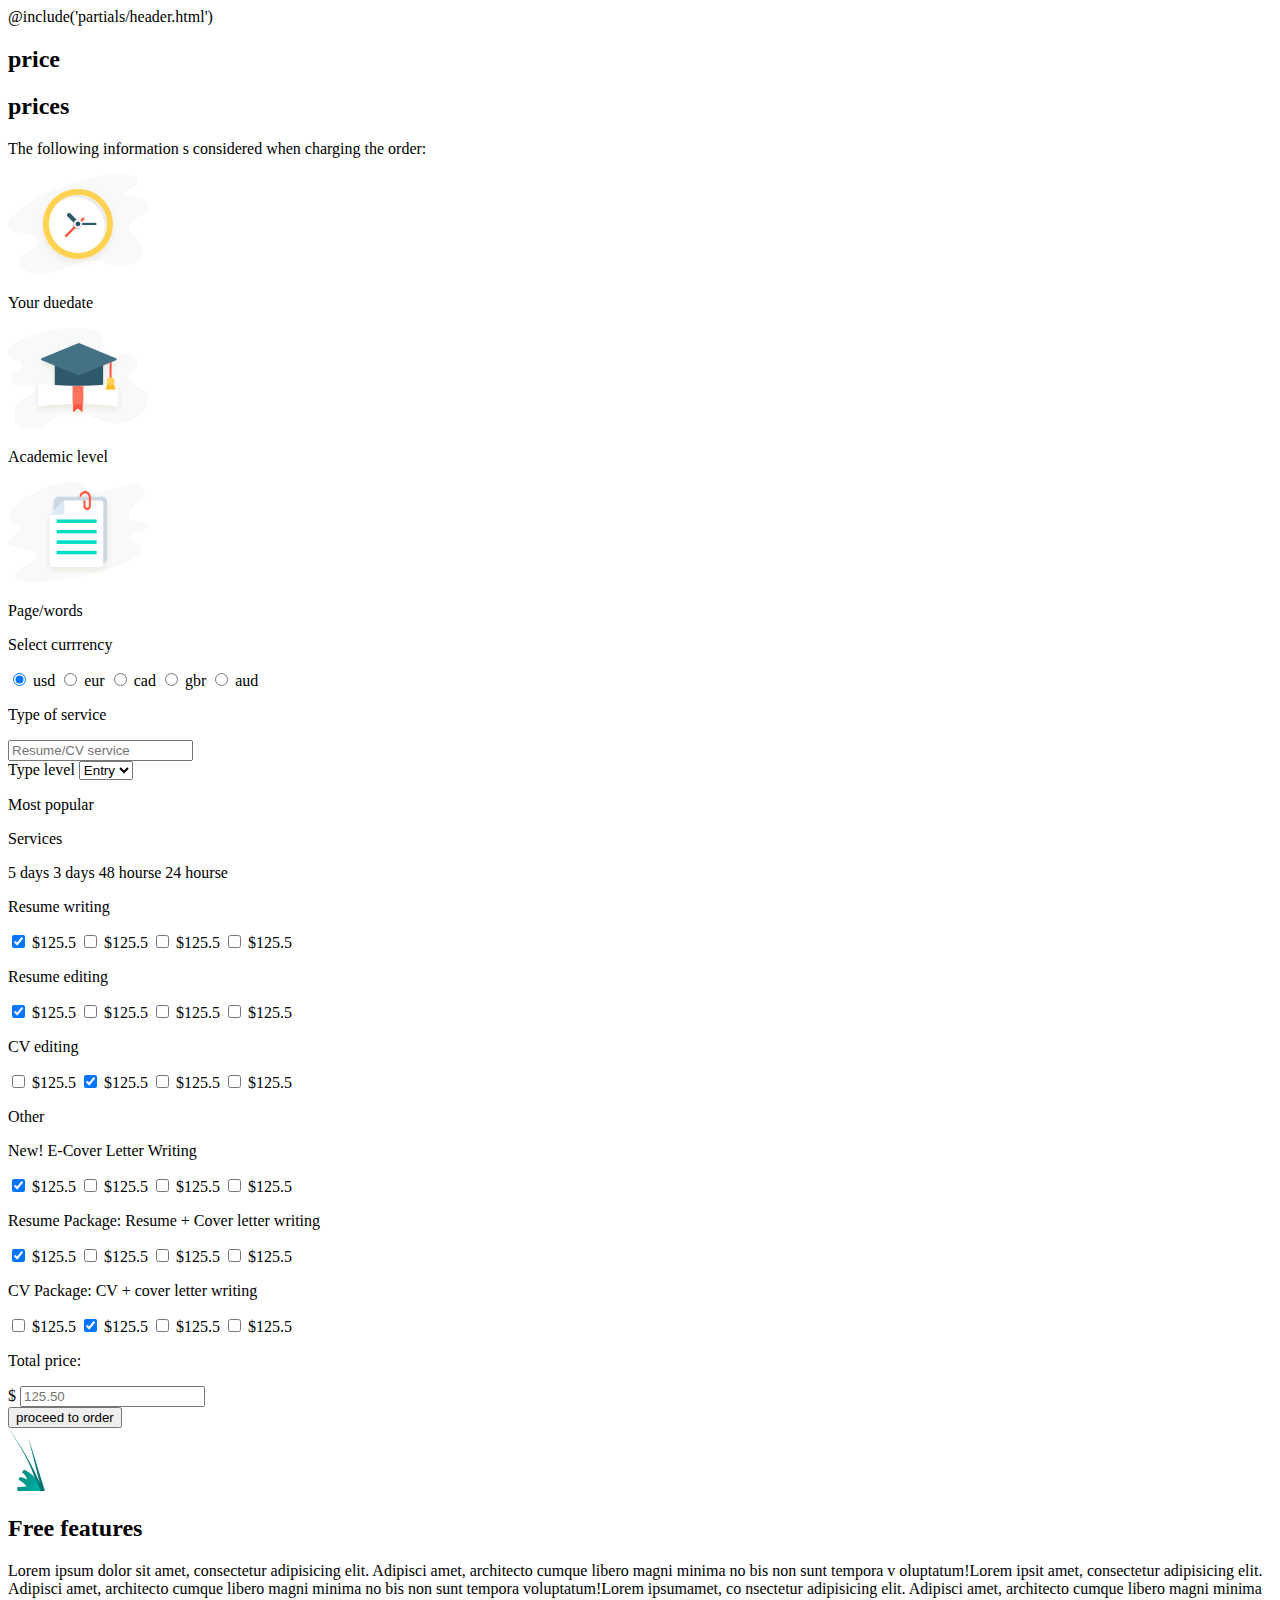
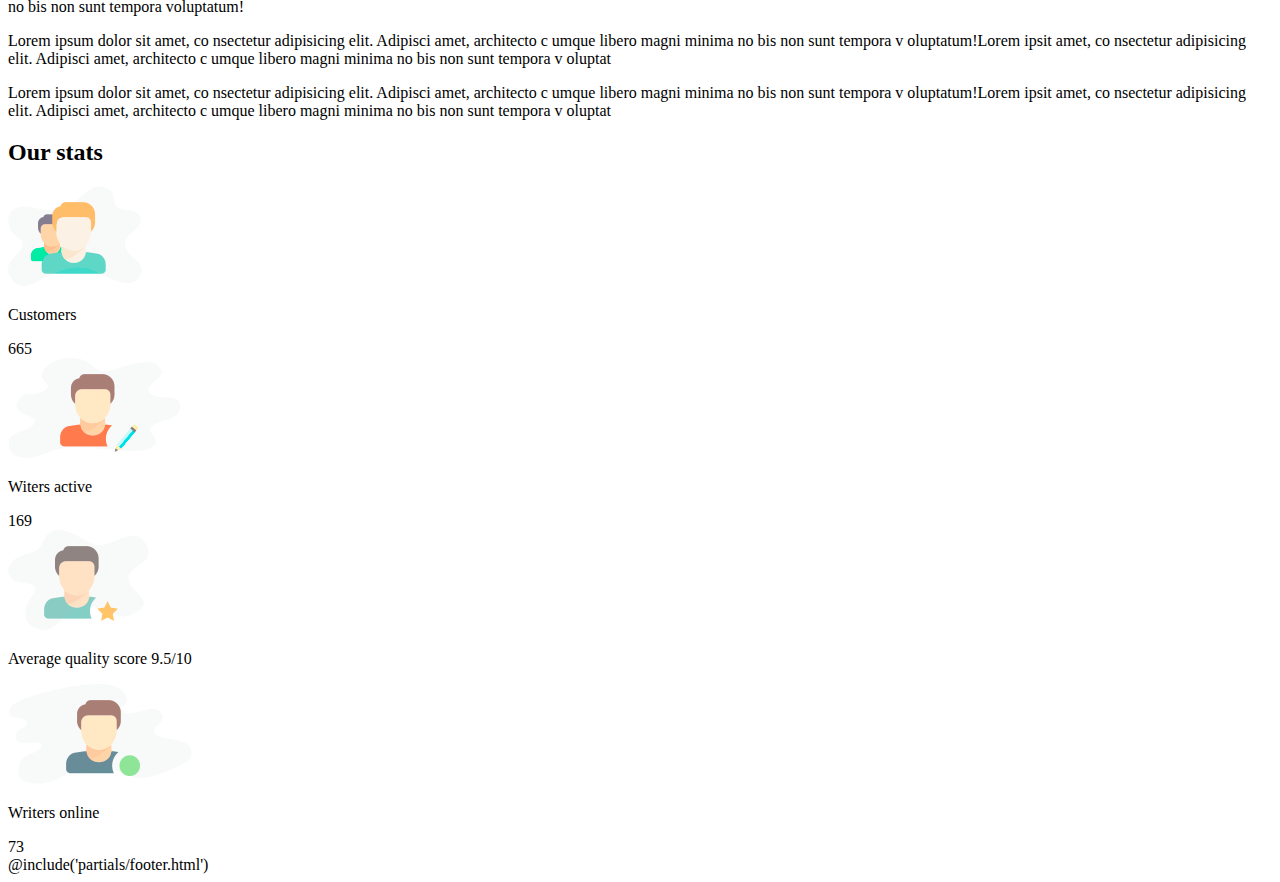
==== commit 2d3f9692: "add function sum js" ====
--- a/src/index.html
+++ b/src/index.html
@@ -95,7 +95,7 @@
           </form>
 
           <!-- services calc prices-->
-          <form class="services">
+          <form name="form2" class="services">
             <div class="services__wrap">
               <div class="services__types--popular">
                 <div class="services__vertical">
@@ -133,22 +133,22 @@
                       <div class="high-wrap"></div>
                       <span class="tabl-row__group">
                         <input class="tabl-row__input" type="checkbox" name="group1[]" id="res-writ1"
-                          onClick="toggle(1,'res-writ')" checked />
+                          onClick="toggle(1,'res-writ')" checked value="125.5" />
                         <label for="res-writ1">$125.5</label>
                       </span>
                       <span class="tabl-row__group">
                         <input class="tabl-row__input" type="checkbox" name="group1[]" id="res-writ2"
-                          onClick="toggle(2,'res-writ')" />
+                          onClick="toggle(2,'res-writ')" value="125.5" />
                         <label for="res-writ2">$125.5</label>
                       </span>
                       <span class="tabl-row__group">
                         <input class="tabl-row__input" type="checkbox" name="group1[]" id="res-writ3"
-                          onClick="toggle(3,'res-writ')" />
+                          onClick="toggle(3,'res-writ')" value="125.5" />
                         <label for="res-writ3">$125.5</label>
                       </span>
                       <span class="tabl-row__group">
                         <input class="tabl-row__input" type="checkbox" name="group1[]" id="res-writ4"
-                          onClick="toggle(4,'res-writ')" />
+                          onClick="toggle(4,'res-writ')" value="125.5" />
                         <label for="res-writ4">$125.5</label>
                       </span>
                     </div>
@@ -160,22 +160,22 @@
                     <div class="table__number">
                       <span class="tabl-row__group">
                         <input class="tabl-row__input" type="checkbox" name="group2[]" id="res-edit1"
-                          onClick="toggle(1,'res-edit')" checked />
+                          onClick="toggle(1,'res-edit')" checked value="125.5" />
                         <label for="res-edit1">$125.5</label>
                       </span>
                       <span class="tabl-row__group">
                         <input class="tabl-row__input" type="checkbox" name="group2[]" id="res-edit2"
-                          onClick="toggle(2,'res-edit')" />
+                          onClick="toggle(2,'res-edit')" value="125.5" />
                         <label for="res-edit2">$125.5</label>
                       </span>
                       <span class="tabl-row__group">
                         <input class="tabl-row__input" type="checkbox" name="group2[]" id="res-edit3"
-                          onClick="toggle(3,'res-edit')" />
+                          onClick="toggle(3,'res-edit')" value="125.5" />
                         <label for="res-edit3">$125.5</label>
                       </span>
                       <span class="tabl-row__group">
                         <input class="tabl-row__input" type="checkbox" name="group2[]" id="res-edit4"
-                          onClick="toggle(4,'res-edit')" />
+                          onClick="toggle(4,'res-edit')" value="125.5" />
                         <label for="res-edit4">$125.5</label>
                       </span>
                     </div>
@@ -187,22 +187,22 @@
                     <div class="table__number">
                       <span class="tabl-row__group">
                         <input class="tabl-row__input" type="checkbox" name="group3[]" id="cv-edit1"
-                          onClick="toggle(1,'cv-edit')" />
+                          onClick="toggle(1,'cv-edit')" value="125.5" />
                         <label for="cv-edit1">$125.5</label>
                       </span>
                       <span class="tabl-row__group">
                         <input class="tabl-row__input" type="checkbox" name="group3[]" id="cv-edit2"
-                          onClick="toggle(2,'cv-edit')" checked />
+                          onClick="toggle(2,'cv-edit')" checked value="125.5" />
                         <label for="cv-edit2">$125.5</label>
                       </span>
                       <span class="tabl-row__group">
                         <input class="tabl-row__input" type="checkbox" name="group3[]" id="cv-edit3"
-                          onClick="toggle(3,'cv-edit')" />
+                          onClick="toggle(3,'cv-edit')" value="125.5" />
                         <label for="cv-edit3">$125.5</label>
                       </span>
                       <span class="tabl-row__group">
                         <input class="tabl-row__input" type="checkbox" name="group3[]" id="cv-edit4"
-                          onClick="toggle(4,'cv-edit')" />
+                          onClick="toggle(4,'cv-edit')" value="125.5" />
                         <label for="cv-edit4">$125.5</label>
                       </span>
                     </div>
@@ -224,22 +224,22 @@
                     <div class="table__number">
                       <span class="tabl-row__group">
                         <input class="tabl-row__input" type="checkbox" name="group4[]" id="leter-writ1"
-                          onClick="toggle(1,'leter-writ')" checked />
+                          onClick="toggle(1,'leter-writ')" checked value="125.5" />
                         <label for="leter-writ1">$125.5</label>
                       </span>
                       <span class="tabl-row__group">
                         <input class="tabl-row__input" type="checkbox" name="group4[]" id="leter-writ2"
-                          onClick="toggle(2,'leter-writ')" />
+                          onClick="toggle(2,'leter-writ')" value="125.5" />
                         <label for="leter-writ2">$125.5</label>
                       </span>
                       <span class="tabl-row__group">
                         <input class="tabl-row__input" type="checkbox" name="group4[]" id="leter-writ3"
-                          onClick="toggle(3,'leter-writ')" />
+                          onClick="toggle(3,'leter-writ')" value="125.5" />
                         <label for="leter-writ3">$125.5</label>
                       </span>
                       <span class="tabl-row__group">
                         <input class="tabl-row__input" type="checkbox" name="group4[]" id="leter-writ4"
-                          onClick="toggle(4,'leter-writ')" />
+                          onClick="toggle(4,'leter-writ')" value="125.5" />
                         <label for="leter-writ4">$125.5</label>
                       </span>
                     </div>
@@ -251,22 +251,22 @@
                     <div class="table__number">
                       <span class="tabl-row__group">
                         <input class="tabl-row__input" type="checkbox" name="group5[]" id="resum-pac1"
-                          onClick="toggle(1,'resum-pac')" checked />
+                          onClick="toggle(1,'resum-pac')" checked value="125.5" />
                         <label for="resum-pac1">$125.5</label>
                       </span>
                       <span class="tabl-row__group">
                         <input class="tabl-row__input" type="checkbox" name="group5[]" id="resum-pac2"
-                          onClick="toggle(2,'resum-pac')" />
+                          onClick="toggle(2,'resum-pac')" value="125.5" />
                         <label for="resum-pac2">$125.5</label>
                       </span>
                       <span class="tabl-row__group">
                         <input class="tabl-row__input" type="checkbox" name="group5[]" id="resum-pac3"
-                          onClick="toggle(3,'resum-pac')" />
+                          onClick="toggle(3,'resum-pac')" value="125.5" />
                         <label for="resum-pac3">$125.5</label>
                       </span>
                       <span class="tabl-row__group">
                         <input class="tabl-row__input" type="checkbox" name="group5[]" id="resum-pac4"
-                          onClick="toggle(4,'resum-pac')" />
+                          onClick="toggle(4,'resum-pac')" value="125.5" />
                         <label for="resum-pac4">$125.5</label>
                       </span>
                     </div>
@@ -278,22 +278,22 @@
                     <div class="table__number">
                       <span class="tabl-row__group">
                         <input class="tabl-row__input" type="checkbox" name="group6[]" id="cv-pac1"
-                          onClick="toggle(1,'cv-pac')" />
+                          onClick="toggle(1,'cv-pac')" value="125.5" />
                         <label for="cv-pac1">$125.5</label>
                       </span>
                       <span class="tabl-row__group">
                         <input class="tabl-row__input" type="checkbox" name="group6[]" id="cv-pac2"
-                          onClick="toggle(2,'cv-pac')" checked />
+                          onClick="toggle(2,'cv-pac')" checked value="125.5" />
                         <label for="cv-pac2">$125.5</label>
                       </span>
                       <span class="tabl-row__group">
                         <input class="tabl-row__input" type="checkbox" name="group6[]" id="cv-pac3"
-                          onClick="toggle(3,'cv-pac')" />
+                          onClick="toggle(3,'cv-pac')" value="125.5" />
                         <label for="cv-pac3">$125.5</label>
                       </span>
                       <span class="tabl-row__group">
                         <input class="tabl-row__input" type="checkbox" name="group6[]" id="cv-pac4"
-                          onClick="toggle(4,'cv-pac')" />
+                          onClick="toggle(4,'cv-pac')" value="125.5" />
                         <label for="cv-pac4">$125.5</label>
                       </span>
                     </div>
@@ -306,24 +306,22 @@
                 <p class="total-price__title">
                   Total price:
                 </p>
-                <p class="tatal-price__number">
-                  $129.90
-                </p>
+                <span class="total-price__info">$</span>
+                <input class="total-price__info--input" type="text" name="totalInput" placeholder="125.50">
               </div>
-              <button class="services__btn btn-reset">
-                proceed to order
-              </button>
+              <input class="services__btn btn-reset" type="button" value="proceed to order" onClick="total()">
             </div>
 
           </form>
         </section>
-        <aside class="features">
+        <aside class=" features">
           <div class="features__block">
             <div class="features__title">
               <img src="img/title-img.png" alt="illustration">
               <h2 class="title__text">Free features</h2>
             </div>
-            <p>Lorem ipsum dolor sit amet, consectetur adipisicing elit. Adipisci amet, architecto cumque libero magni
+            <p>Lorem ipsum dolor sit amet, consectetur adipisicing elit. Adipisci amet, architecto cumque libero
+              magni
               minima no bis non sunt tempora v
               oluptatum!Lorem ipsit amet, consectetur adipisicing elit.
               Adipisci amet, architecto cumque libero magni minima no
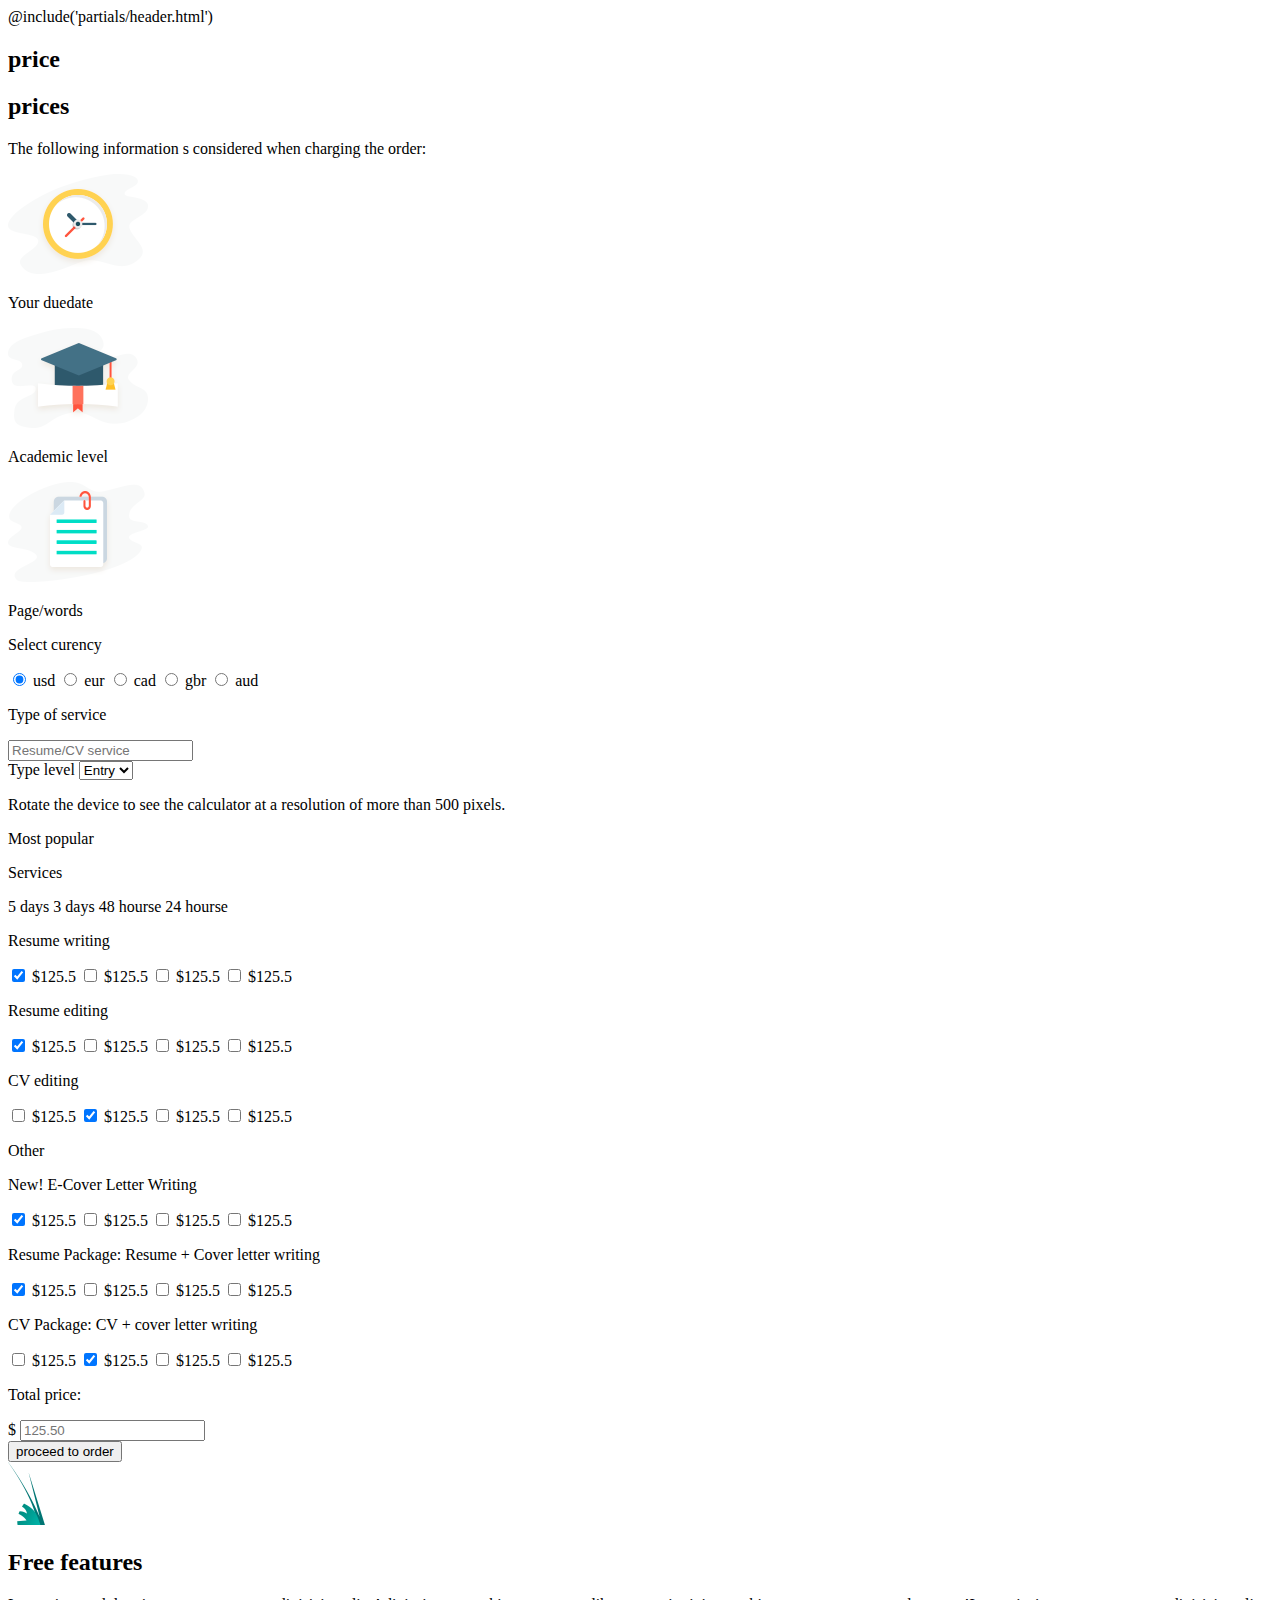
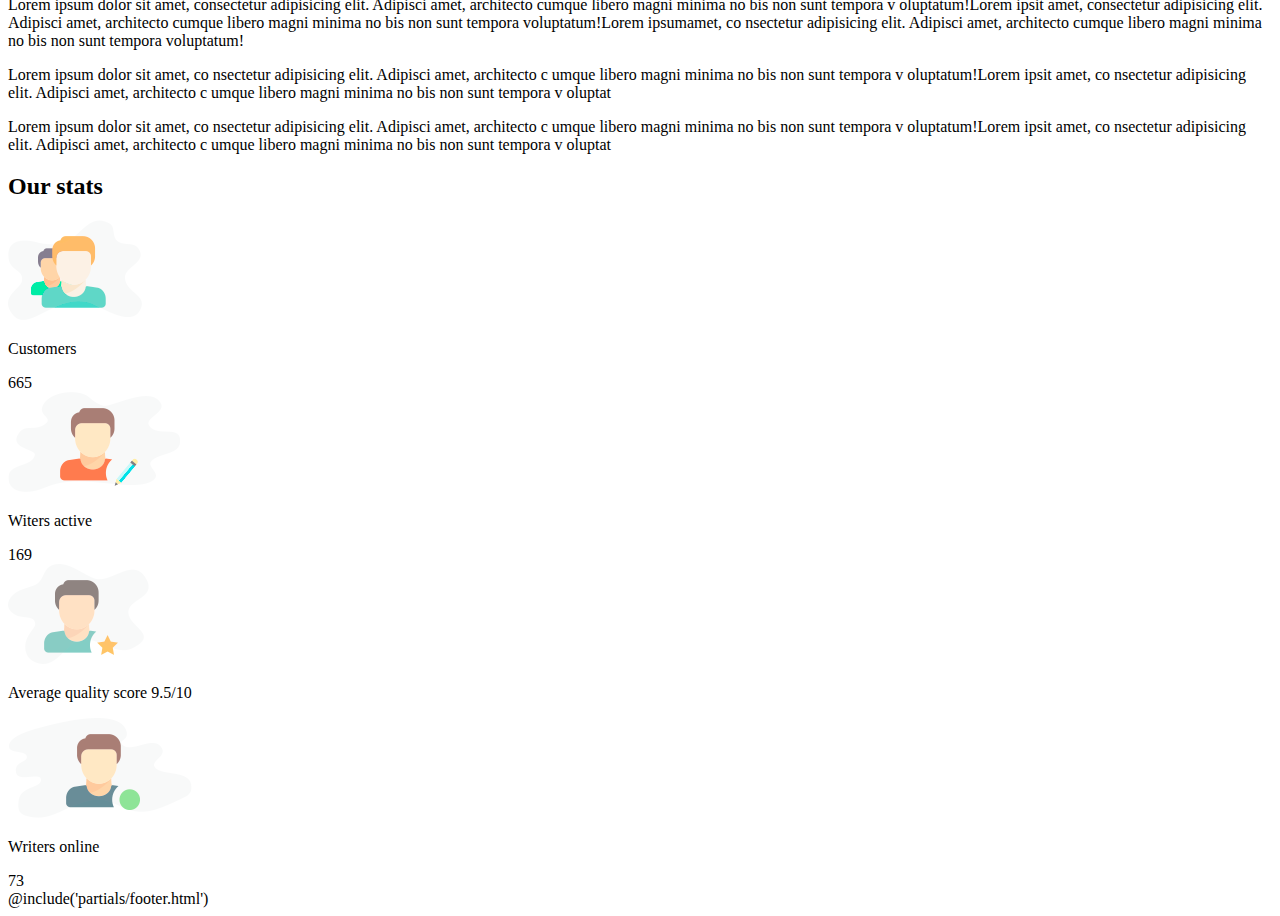
==== commit e2ad009f: "media finished" ====
--- a/src/index.html
+++ b/src/index.html
@@ -53,28 +53,28 @@
           </div>
 
           <form class="form__prices" action="#" method="post">
-            <!-- currrency -->
+            <!-- curency -->
             <div class="form__select">
-              <p class="form__text">Select currrency</p>
-              <div class="currrency">
-                <span class="currrency__group">
-                  <input class="currrency__input" type="radio" name="valuta" id="usd" checked />
+              <p class="form__text">Select curency</p>
+              <div class="curency">
+                <span class="curency__group">
+                  <input class="curency__input" type="radio" name="valuta" id="usd" checked />
                   <label for="usd">usd</label>
                 </span>
-                <span class="currrency__group">
-                  <input class="currrency__input" type="radio" name="valuta" id="eur" />
+                <span class="curency__group">
+                  <input class="curency__input" type="radio" name="valuta" id="eur" />
                   <label for="eur">eur</label>
                 </span>
-                <span class="currrency__group">
-                  <input class="currrency__input" type="radio" name="valuta" id="cad" />
+                <span class="curency__group">
+                  <input class="curency__input" type="radio" name="valuta" id="cad" />
                   <label for="cad">cad</label>
                 </span>
-                <span class="currrency__group">
-                  <input class="currrency__input" type="radio" name="valuta" id="gbr" />
+                <span class="curency__group">
+                  <input class="curency__input" type="radio" name="valuta" id="gbr" />
                   <label for="gbr">gbr</label>
                 </span>
-                <span class="currrency__group">
-                  <input class="currrency__input" type="radio" name="valuta" id="aud" />
+                <span class="curency__group">
+                  <input class="curency__input" type="radio" name="valuta" id="aud" />
                   <label for="aud">aud</label>
                 </span>
               </div>
@@ -95,6 +95,10 @@
           </form>
 
           <!-- services calc prices-->
+          <div class="media560">
+            <p>Rotate the device to see the calculator at a resolution of more than 500 pixels.</p>
+          </div>
+
           <form name="form2" class="services">
             <div class="services__wrap">
               <div class="services__types--popular">
